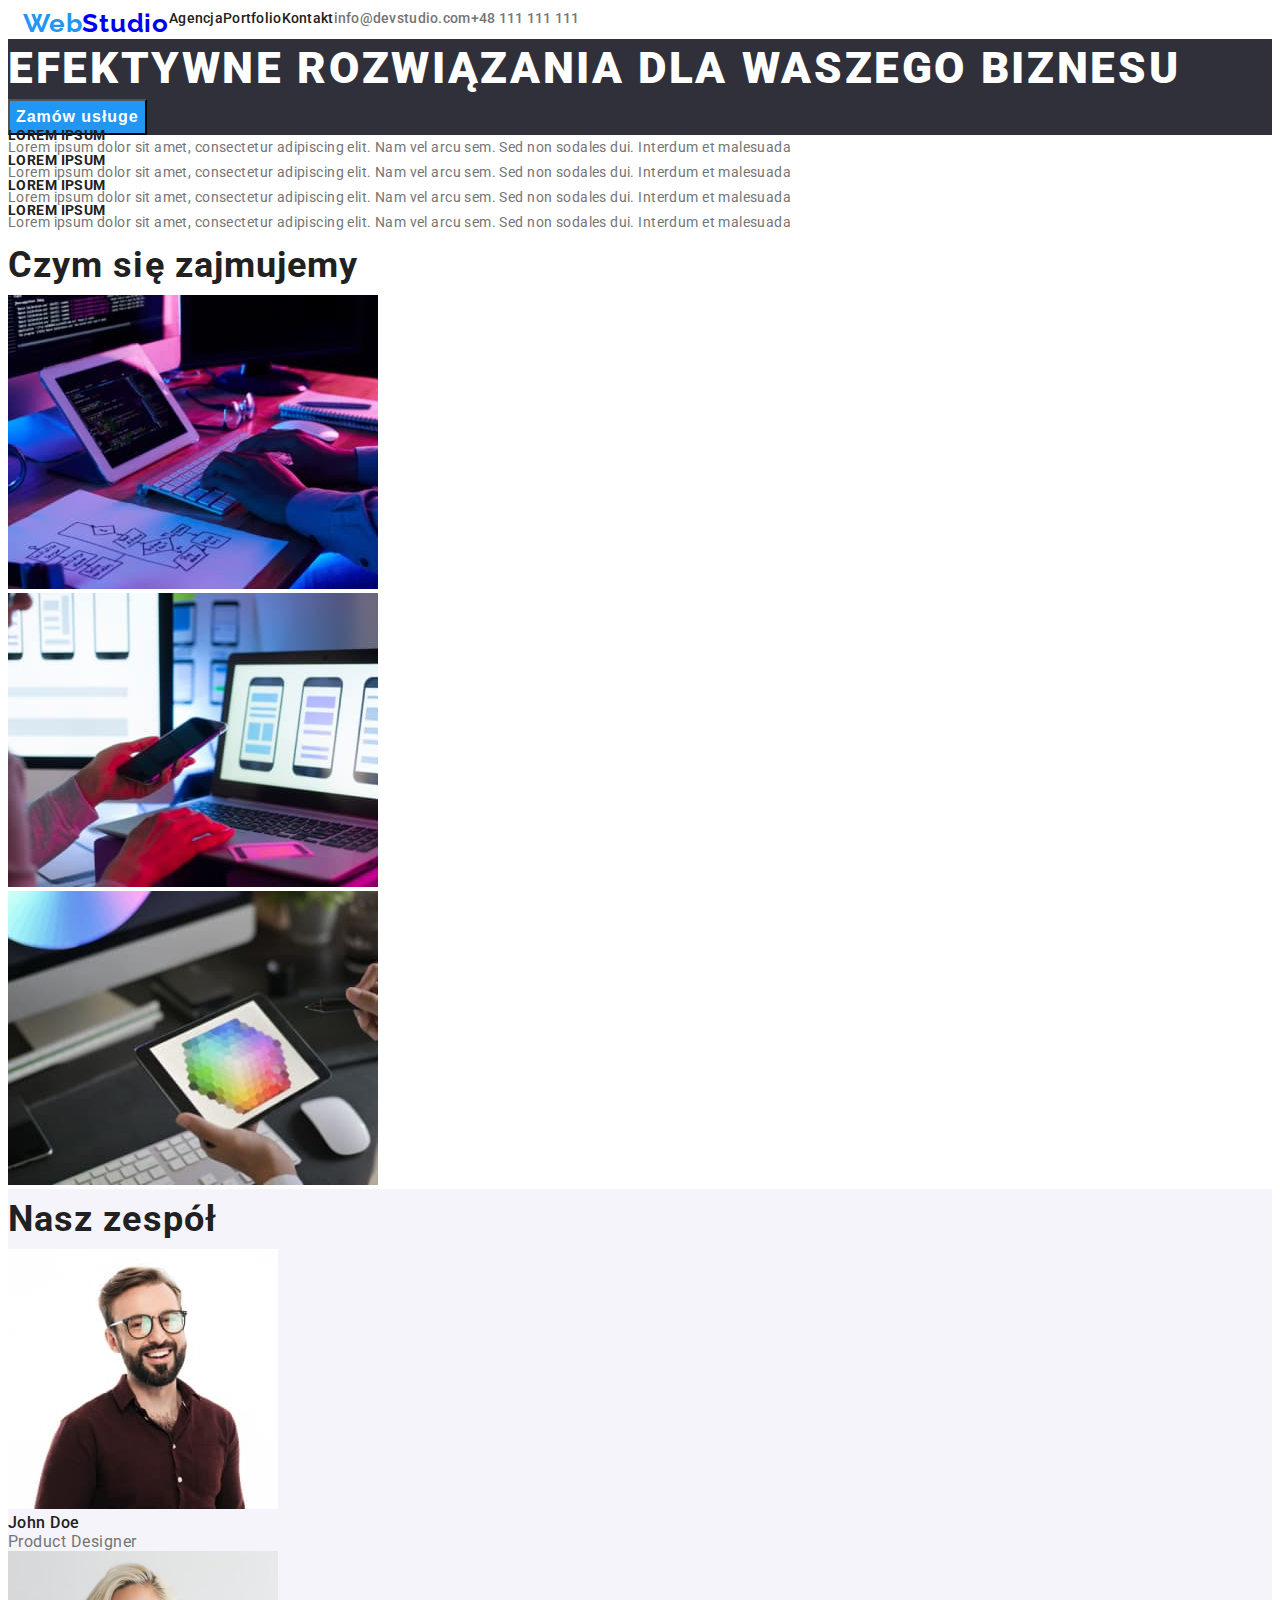
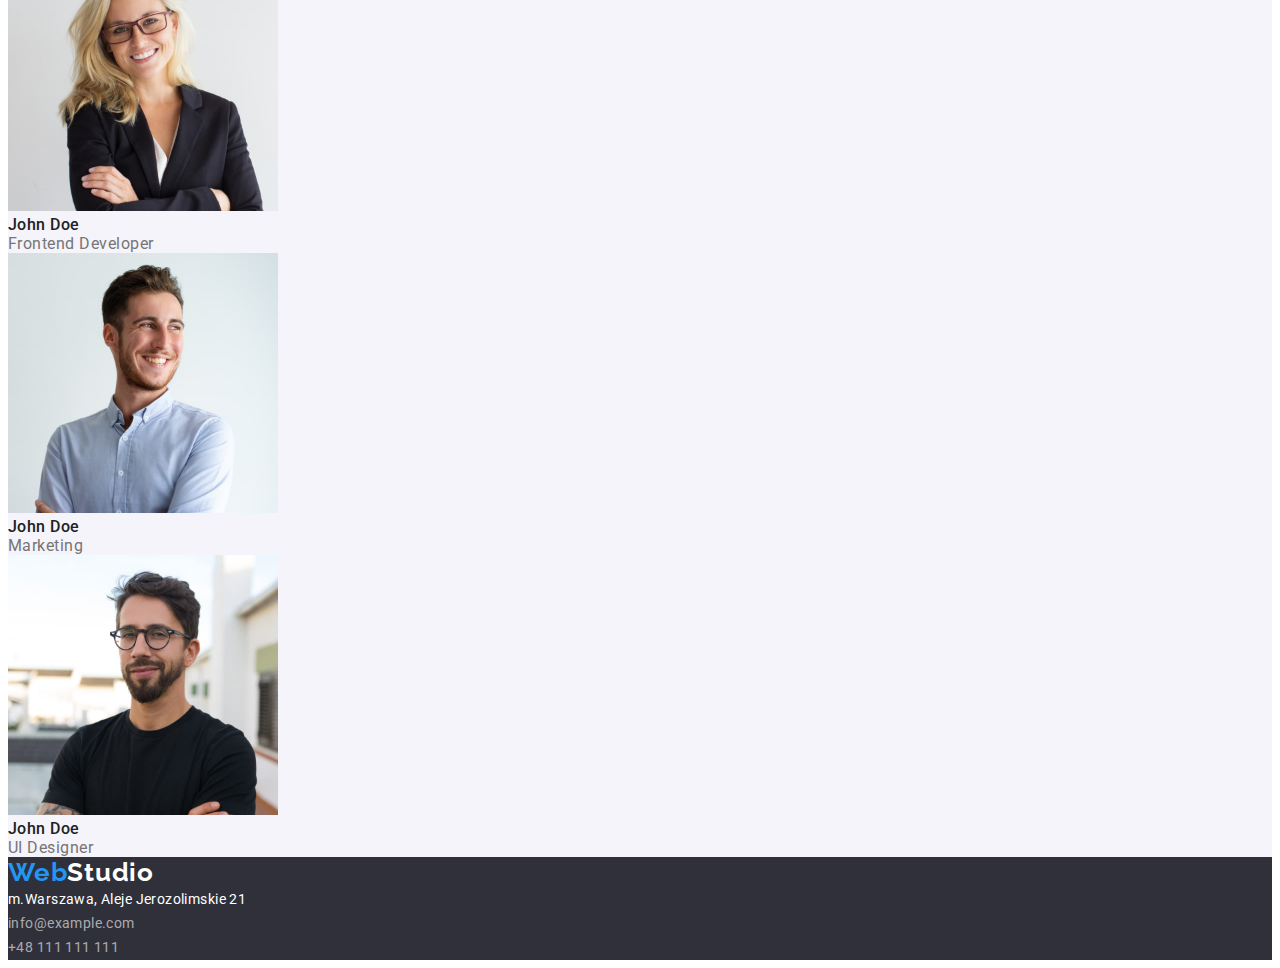
==== index.html @ c30df4e1 "Ustawiono display flex dla elementów headera" ====
<!DOCTYPE html>
<html lang="en">

<head>
    <meta charset="UTF-8">
    <meta http-equiv="X-UA-Compatible" content="IE=edge">
    <meta name="viewport" content="width=device-width, initial-scale=1.0">
    <title>Zadanie_domowe_2</title>
    <link rel="stylesheet" href="css/styles.css">
    <link rel="preconnect" href="https://fonts.googleapis.com">
    <link rel="preconnect" href="https://fonts.gstatic.com" crossorigin>
    <link href="https://fonts.googleapis.com/css2?family=Raleway:wght@700&family=Roboto:wght@400;500;700;900&display=swap" rel="stylesheet">
    <link rel="stylesheet" href="node_modules/modern-normalize/modern-normalize.css">
</head>

<body>
    <header class="header">
        <div class="container">
            <nav class="navigation">
                <a class="logo" href="index.html"><span class="logo-color">Web</span>Studio</a>
                <ul class="navigation-list list">
                    <li class="navigation-item"><a class="navigation-link" href="#">Agencja</a></li>
                    <li class="navigation-item"><a class="navigation-link" href="portfolio.html">Portfolio</a></li>
                    <li class="navigation-item"><a class="navigation-link" href="#">Kontakt</a></li>
                </ul>
            </nav>
            <ul class="contact-list list">
                <li class="contact-item"><a class="contact-link" href="mailto:info@devstudio.com">info@devstudio.com</a></li>
                <li class="contact-item"><a class="contact-link" href="tel:+48111111111">+48 111 111 111</a></li>
            </ul>
        </div>
    </header>

    <main>
        <!--HERO-->
        <section class="hero">
            <div class="hero-up">
                <h1 class="first-header">EFEKTYWNE ROZWIĄZANIA DLA WASZEGO BIZNESU</h1>
                <button class="modal-btn" type="button">Zamów usługe</button>
            </div>
            <div class="hero-down">
                <ul class="hero-list list">
                    <li class="hero-item">
                        <p class ="hero-main-text">LOREM IPSUM</p>
                        <p class ="hero-text-description">Lorem ipsum dolor sit amet, consectetur adipiscing elit. Nam vel arcu sem. Sed non sodales dui. Interdum et malesuada</p>
                    </li>
                </ul>
                <ul class="hero-list list">
                    <li class="hero-item">
                        <p class ="hero-main-text"> LOREM IPSUM</p>
                        <p class ="hero-text-description">Lorem ipsum dolor sit amet, consectetur adipiscing elit. Nam vel arcu sem. Sed non sodales dui. Interdum et malesuada</p>
                    </li>
                </ul>
                <ul class="hero-list list">
                    <li class="hero-item">
                        <p class ="hero-main-text">LOREM IPSUM</p>
                        <p class ="hero-text-description">Lorem ipsum dolor sit amet, consectetur adipiscing elit. Nam vel arcu sem. Sed non sodales dui. Interdum et malesuada</p>
                    </li>
                </ul>
                <ul class="hero-list list">
                    <li class="hero-item">
                        <p class ="hero-main-text">LOREM IPSUM</p>
                        <p class ="hero-text-description">Lorem ipsum dolor sit amet, consectetur adipiscing elit. Nam vel arcu sem. Sed non sodales dui. Interdum et malesuada</p>
                    </li>
                </ul>
            </div>
        </section>
        <!--END HERO-->
        <!--ABOUT US-->
        <section class="about">
            <h2 class="secondary-header">Czym się zajmujemy</h2>
            <ul class="about-list list">
                <li class="about-item"><img class="about-img" src="images/img_1.jpg" alt="ktoś pisze coś na klawiaturze" width=370 height=294></li>
                <li class="about-item"><img class="about-img" src="images/img_2.jpg" alt="ktoś trzyma telefon w dłoni" width=370 height=294></li>
                <li class="about-item"><img class="about-img" src="images/img_3.jpg" alt="ktoś wybiera kolory na tablecie" width=370 height=294></li>
            </ul>
        </section>
        <!--END ABOUT US-->
        <!--EMPLOYEES-->
        <section class="employees">
            <h2 class="secondary-header">Nasz zespół</h2>
            <ul class="employees-list list">
                <li class="employees-item">
                    <img class="employees-img" src="images/img_4.jpg" alt="Pan w okularach śmieje się" width=270 height=260>
                    <p class="employees-name">John Doe</p>
                    <p class="employees-job">Product Designer</p>
                </li>
                <li class="employees-item">
                    <img class="employees-img" src="images/img_5.jpg" alt="Blondynka w okularach uśmiecha się" width=270 height=260>
                    <p class="employees-name">John Doe</p>
                    <p class="employees-job">Frontend Developer</p>
                </li>
                <li class="employees-item">
                    <img class="employees-img" src="images/img_6.jpg" alt="Pan w koszuli spogląda w lewo, uśmiechając sie" width=270
                        height=260>
                    <p class="employees-name">John Doe</p>
                    <p class="employees-job">Marketing</p>
                </li>
                <li class="employees-item">
                    <img class="employees-img" src="images/img_7.jpg" alt="Pan w okularach i z krótką brodą spogląda z uśmiechem" width=270
                        height=260>
                    <p class="employees-name">John Doe</p>
                    <p class="employees-job">UI Designer</p>
                </li>
            </ul>
        </section>
        <!--END EMPLOYEES-->
    </main>

    <footer class="footer">
        <a class="logo" href="/index.html"><span class="logo-color">Web</span><span class=logo-color-part2>Studio</span></a>
        <address> 
            <ul class="address-list list">
                <li class="address-item"><a class="address-link" href="https://goo.gl/maps/JK12DtxeWqev6L8q9" target="_blank">m.Warszawa, Aleje Jerozolimskie 21</a></li>
                <li class="address-item"><a class="address-link-contact" href="mailto:info@example.com">info@example.com</a></li>
                <li class="address-item"><a class="address-link-contact" href="tel:+48111111111">+48 111 111 111</a></li>
            </ul>
        </address>
    </footer>
</body>

</html>
---- css/styles.css ----
:root{
    --main-font:'Roboto', sans-serif;
    --secondary-font: 'Raleway', sans-serif;
    --main-color: #212121;
    --secondary-color: #2196F3;
    --third-color: #ffffff;
    --forth-color: #757575;
    --footer-color: rgba(255, 255, 255, 0.6);
    --footer-bg-color: #2F303A;
    --employees-bg-color: #F5F4FA;
}

body{
    font-family: var(--main-font);
    color:var(--main-color)
}

h1,
h2,
h3,
h4,
h5,
h6{
    margin: 0;
    padding: 0;
}

ul,
ol{
    margin: 0;
    padding: 0;
}

p{
    margin: 0;
    padding: 0;
}

.list{
    list-style: none;
}

.container{
    width: 1200px;
    padding: 0 15px;
}

.section{
padding: 130px 0;
}
/*======== COMPONENTS ========*/

.logo-color{
    color:var(--secondary-color);
}

.logo{
font-family: var(--secondary-font);
font-weight: 700;
font-size: 26px;
line-height: 1.192;
letter-spacing: 0.03em;
text-decoration: none;
}

.secondary-header{
font-weight: 700;
font-size: 36px;
line-height: 1.667;
letter-spacing: 0.03em;
}

/*======== END COMPONENTS ========*/

/*======== HEADER ========*/

.header .container{
    display:flex;
}

.navigation{
    display:flex;
}

.navigation-list{
    display:flex;
}

.contact-list{
    display: flex;
}

.navigation-link{
font-weight: 500;
font-size: 14px;
line-height: 1.143;
letter-spacing: 0.02em;
color:var(--main-color);
text-decoration: none;
}

.navigation-link:hover,
.navigation-link:focus,
.contact-link:hover,
.contact-link:focus,
.address-link-contact:hover,
.address-link-contact:focus{
    color:var(--secondary-color)
}

.contact-link{
font-weight: 500;
font-size: 14px;
line-height: 1.143;
letter-spacing: 0.02em;
color:var(--forth-color);
text-decoration: none;
}

/*======== END HEADER ========*/

/*======== HERO ========*/

.hero-up{
    background-color: var(--footer-bg-color);
}

.first-header{
font-weight: 900;
font-size: 44px;
line-height: 1.363;
letter-spacing: 0.06em;
text-transform: uppercase;
color:var(--third-color);
}

.modal-btn{
font-weight: 700;
font-size: 16px;
line-height: 1.875;
letter-spacing: 0.06em;
background-color: var(--secondary-color);
color:var(--third-color);
cursor: pointer;
}

.hero-main-text{
font-weight: 700;
font-size: 14px;
line-height: 1.143px;
letter-spacing: 0.03em;
text-transform: uppercase;
}

.hero-text-description{
font-size: 14px;
line-height: 1.714;
letter-spacing: 0.03em;
color:var(--forth-color)
}
/*======== END HERO ========*/

/*======== ABOUT ========*/

/*======== END ABOUT ========*/

/*======== EMPLOYEES ========*/

.employees{
    background-color: var(--employees-bg-color);
}

.employees-name{
font-weight: 500;
font-size: 16px;
line-height: 1.187;
letter-spacing: 0.03em;
}

.employees-job{
font-size: 16px;
line-height: 1.187;
letter-spacing: 0.03em;
color:var(--forth-color)
}

/*======== END EMPLOYEES ========*/

/*======== FILTERS ========*/

.filter-btn{
font-weight: 500;
font-size: 16px;
line-height: 1.625;
letter-spacing: 0.03em;
cursor: pointer;
}

.filter-btn:hover,
.filter-btn:focus{
    background-color: var(--secondary-color);
}

/*======== END FILTERS ========*/

/*======== OFFER ========*/

.offer-main-text{
font-weight: 700;
font-size: 18px;
line-height: 2;
letter-spacing: 0.06em;
}

.offer-description{
font-size: 16px;
line-height: 1.875;
letter-spacing: 0.03em;
color:var(--forth-color);
}
/*======== END OFFER ========*/

/*======== FOOTER ========*/

.footer{
    background-color:var(--footer-bg-color);
}

.address-link,
.address-link-contact{
font-style: normal;
font-size: 14px;
line-height: 1.714;
letter-spacing: 0.03em;
text-decoration: none;
}

.address-link-contact{
    color:var(--footer-color);
}

.address-link,
.logo-color-part2{
    color:var(--third-color);
}
/*======== END FOOTER ========*/
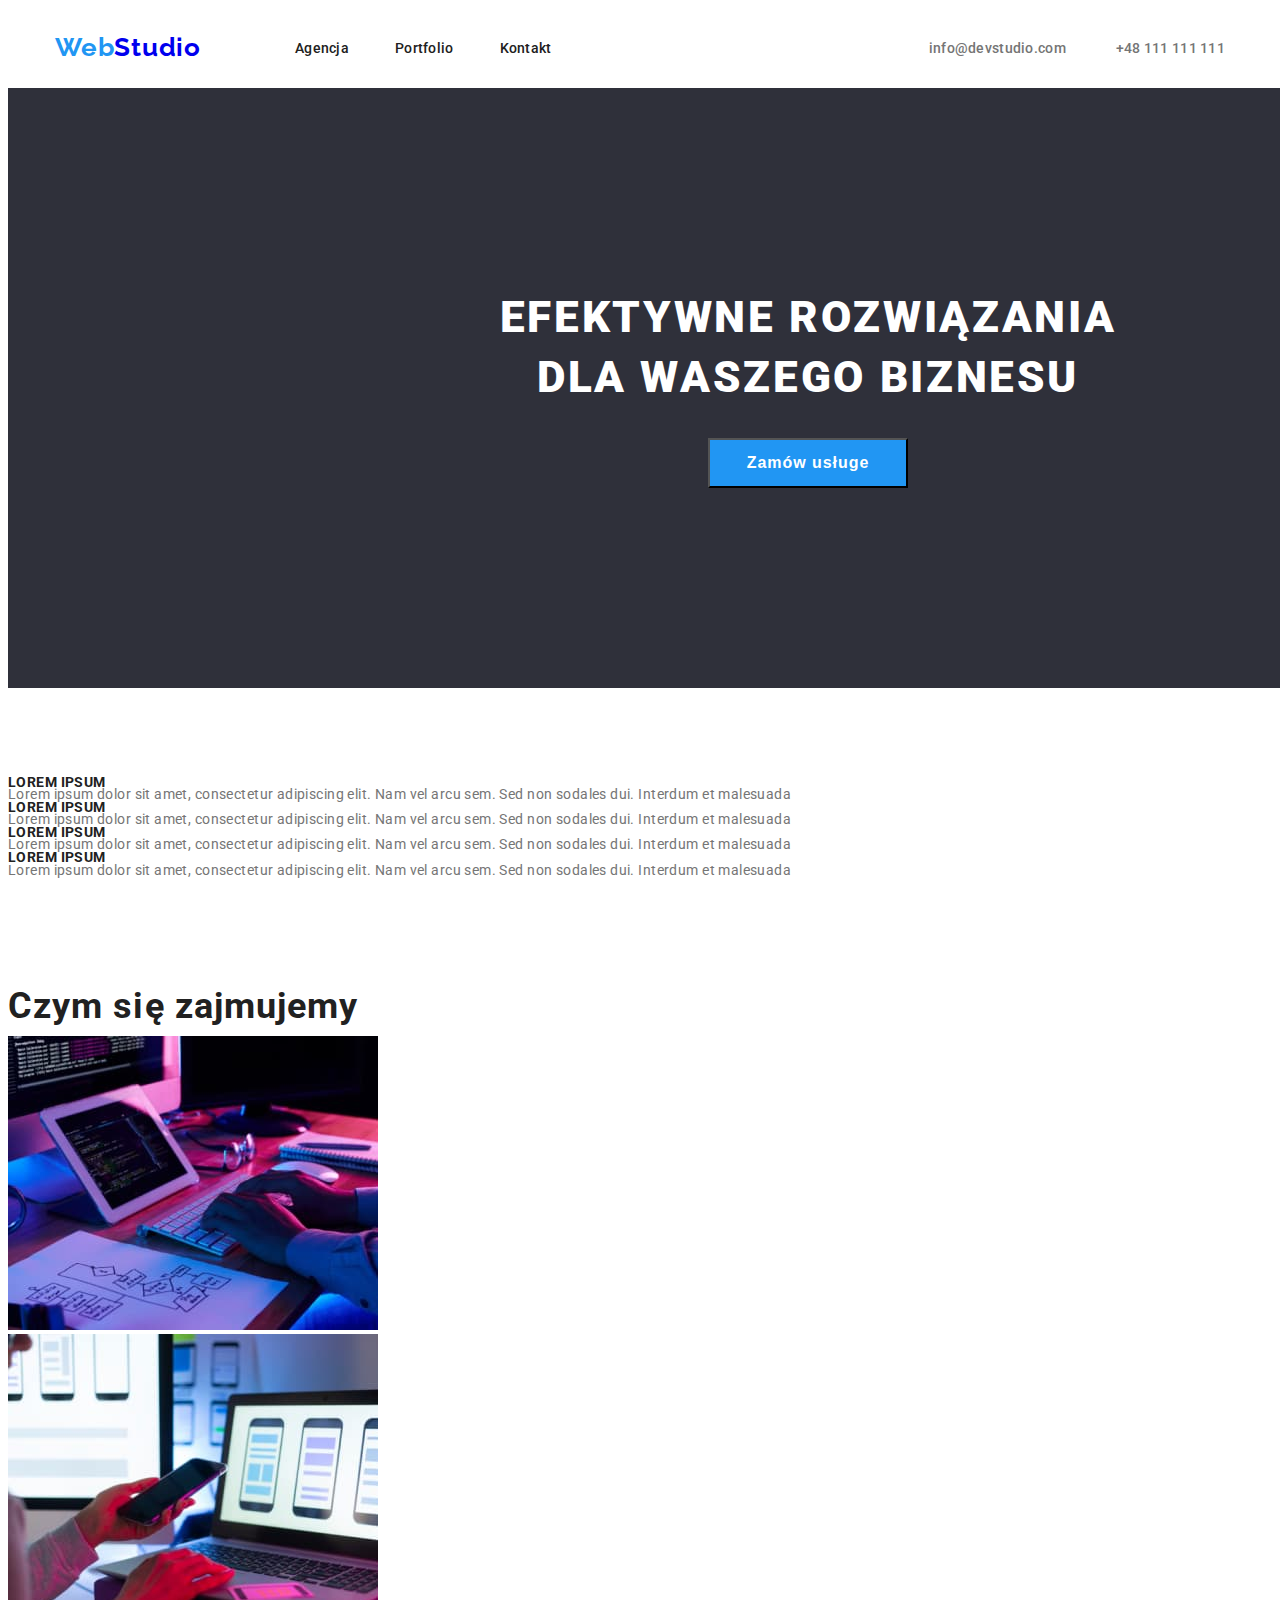
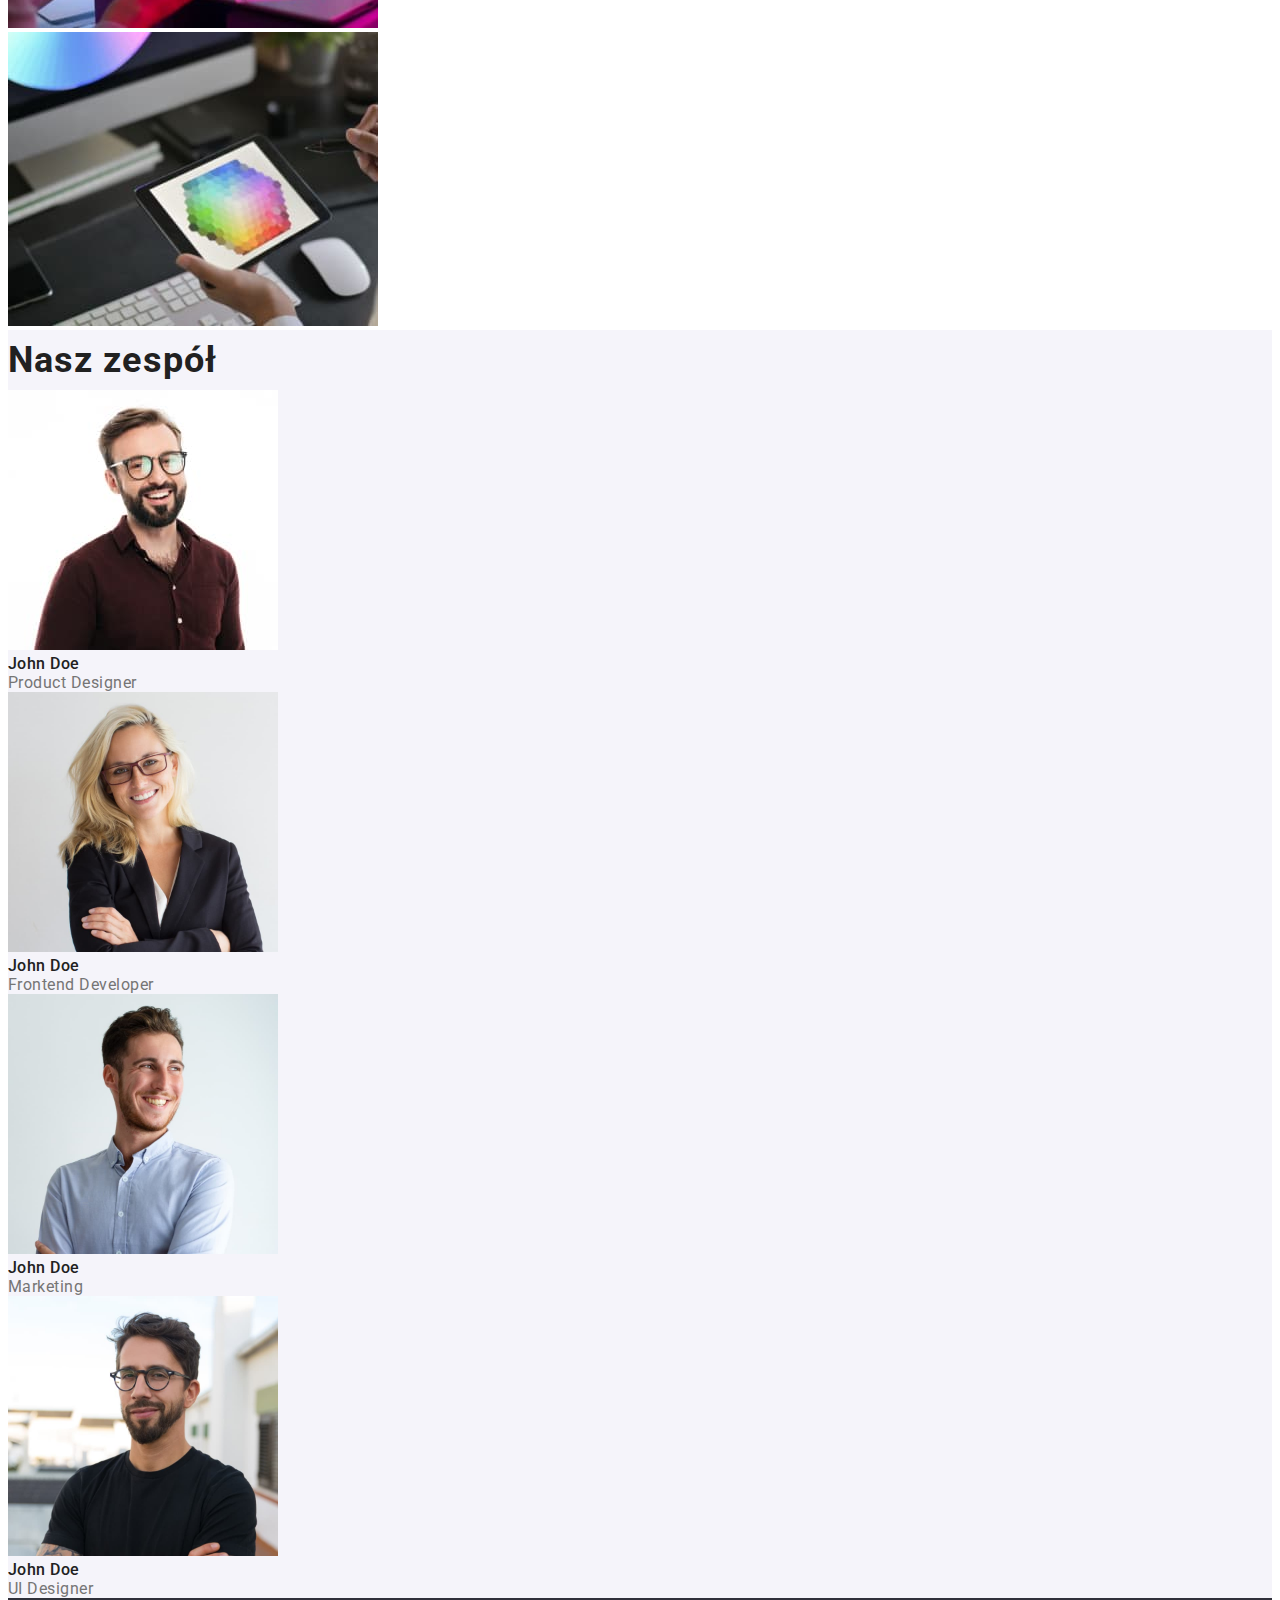
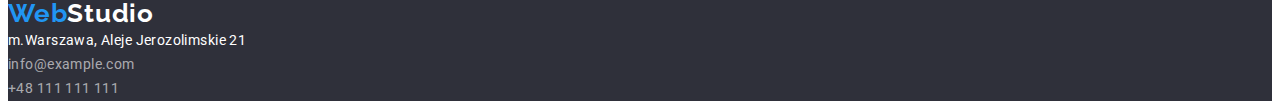
==== commit 1aa9ebce: "Ostylowano sekcje hero up" ====
--- a/index.html
+++ b/index.html
@@ -34,11 +34,12 @@
     <main>
         <!--HERO-->
         <section class="hero">
-            <div class="hero-up">
-                <h1 class="first-header">EFEKTYWNE ROZWIĄZANIA DLA WASZEGO BIZNESU</h1>
-                <button class="modal-btn" type="button">Zamów usługe</button>
-            </div>
-            <div class="hero-down">
+                <div class="hero-up section container">
+                    <h1 class="first-header">EFEKTYWNE ROZWIĄZANIA DLA WASZEGO BIZNESU</h1>
+                    <button class="modal-btn" type="button">Zamów usługe</button>
+                </div>
+            
+            <div class="hero-down section">
                 <ul class="hero-list list">
                     <li class="hero-item">
                         <p class ="hero-main-text">LOREM IPSUM</p>
--- a/css/styles.css
+++ b/css/styles.css
@@ -41,12 +41,13 @@
 }
 
 .container{
-    width: 1200px;
+    width: 1170px;
     padding: 0 15px;
+    margin: 0 auto;
 }
 
 .section{
-padding: 130px 0;
+padding: 94px 0;
 }
 /*======== COMPONENTS ========*/
 
@@ -76,6 +77,9 @@
 
 .header .container{
     display:flex;
+    justify-content: space-between;
+    padding-top: 24px;
+    padding-bottom: 25px;
 }
 
 .navigation{
@@ -84,10 +88,23 @@
 
 .navigation-list{
     display:flex;
+    align-items: center;
 }
 
 .contact-list{
     display: flex;
+    align-items: center;
+}
+
+.header .logo{
+    margin-right: 94px;
+}
+
+.navigation-item:not(:last-child){
+    margin-right: 46px;
+}
+.contact-item:not(:last-child){
+    margin-right: 50px;
 }
 
 .navigation-link{
@@ -121,8 +138,22 @@
 
 /*======== HERO ========*/
 
+.hero .container{
+    width: 1600px;
+    height: 506px;
+    padding-top: 0;
+}
+
 .hero-up{
     background-color: var(--footer-bg-color);
+}
+
+.modal-btn{
+    width: 200px;
+    height: 50px;
+    margin-left: auto;
+    margin-right: auto;
+    margin-top: 30px;
 }
 
 .first-header{
@@ -132,6 +163,10 @@
 letter-spacing: 0.06em;
 text-transform: uppercase;
 color:var(--third-color);
+width: 696px;
+text-align: center;
+padding-left: 452px;
+padding-top: 200px;
 }
 
 .modal-btn{
@@ -142,6 +177,7 @@
 background-color: var(--secondary-color);
 color:var(--third-color);
 cursor: pointer;
+display: block;
 }
 
 .hero-main-text{
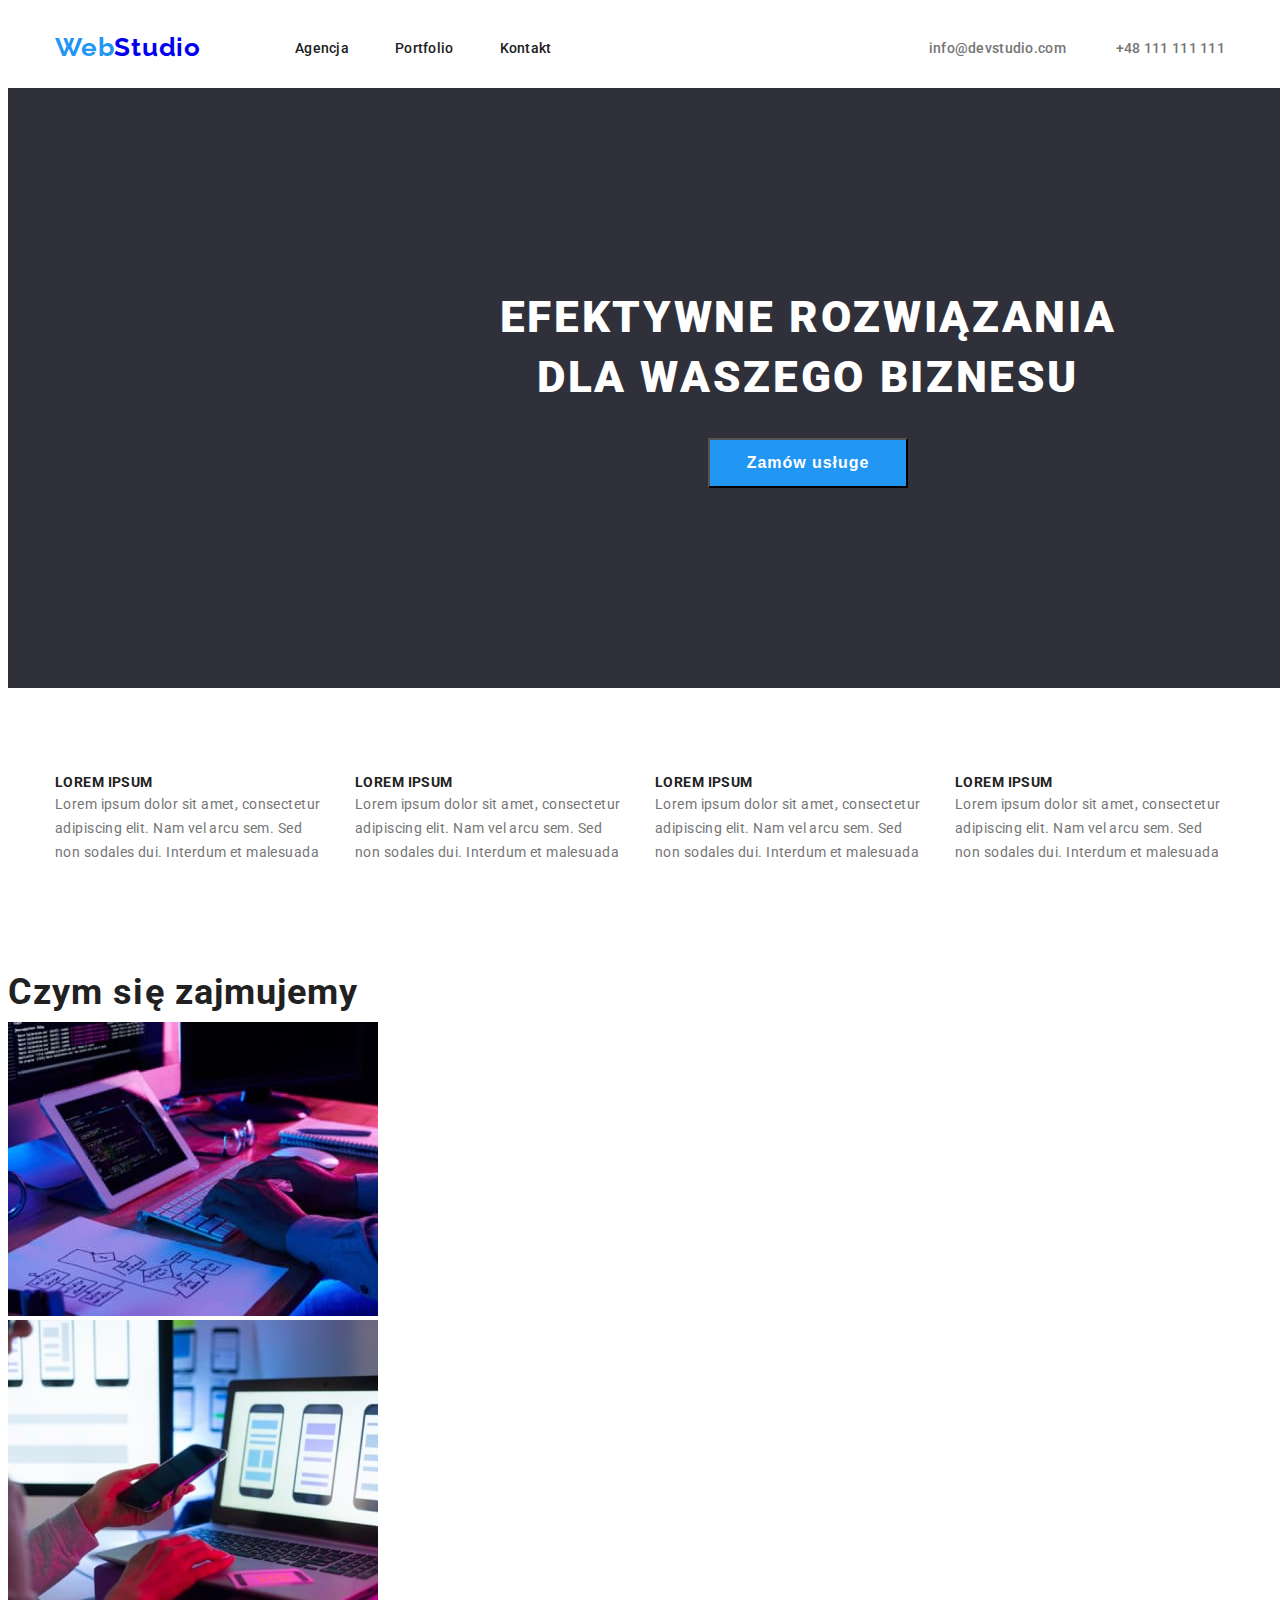
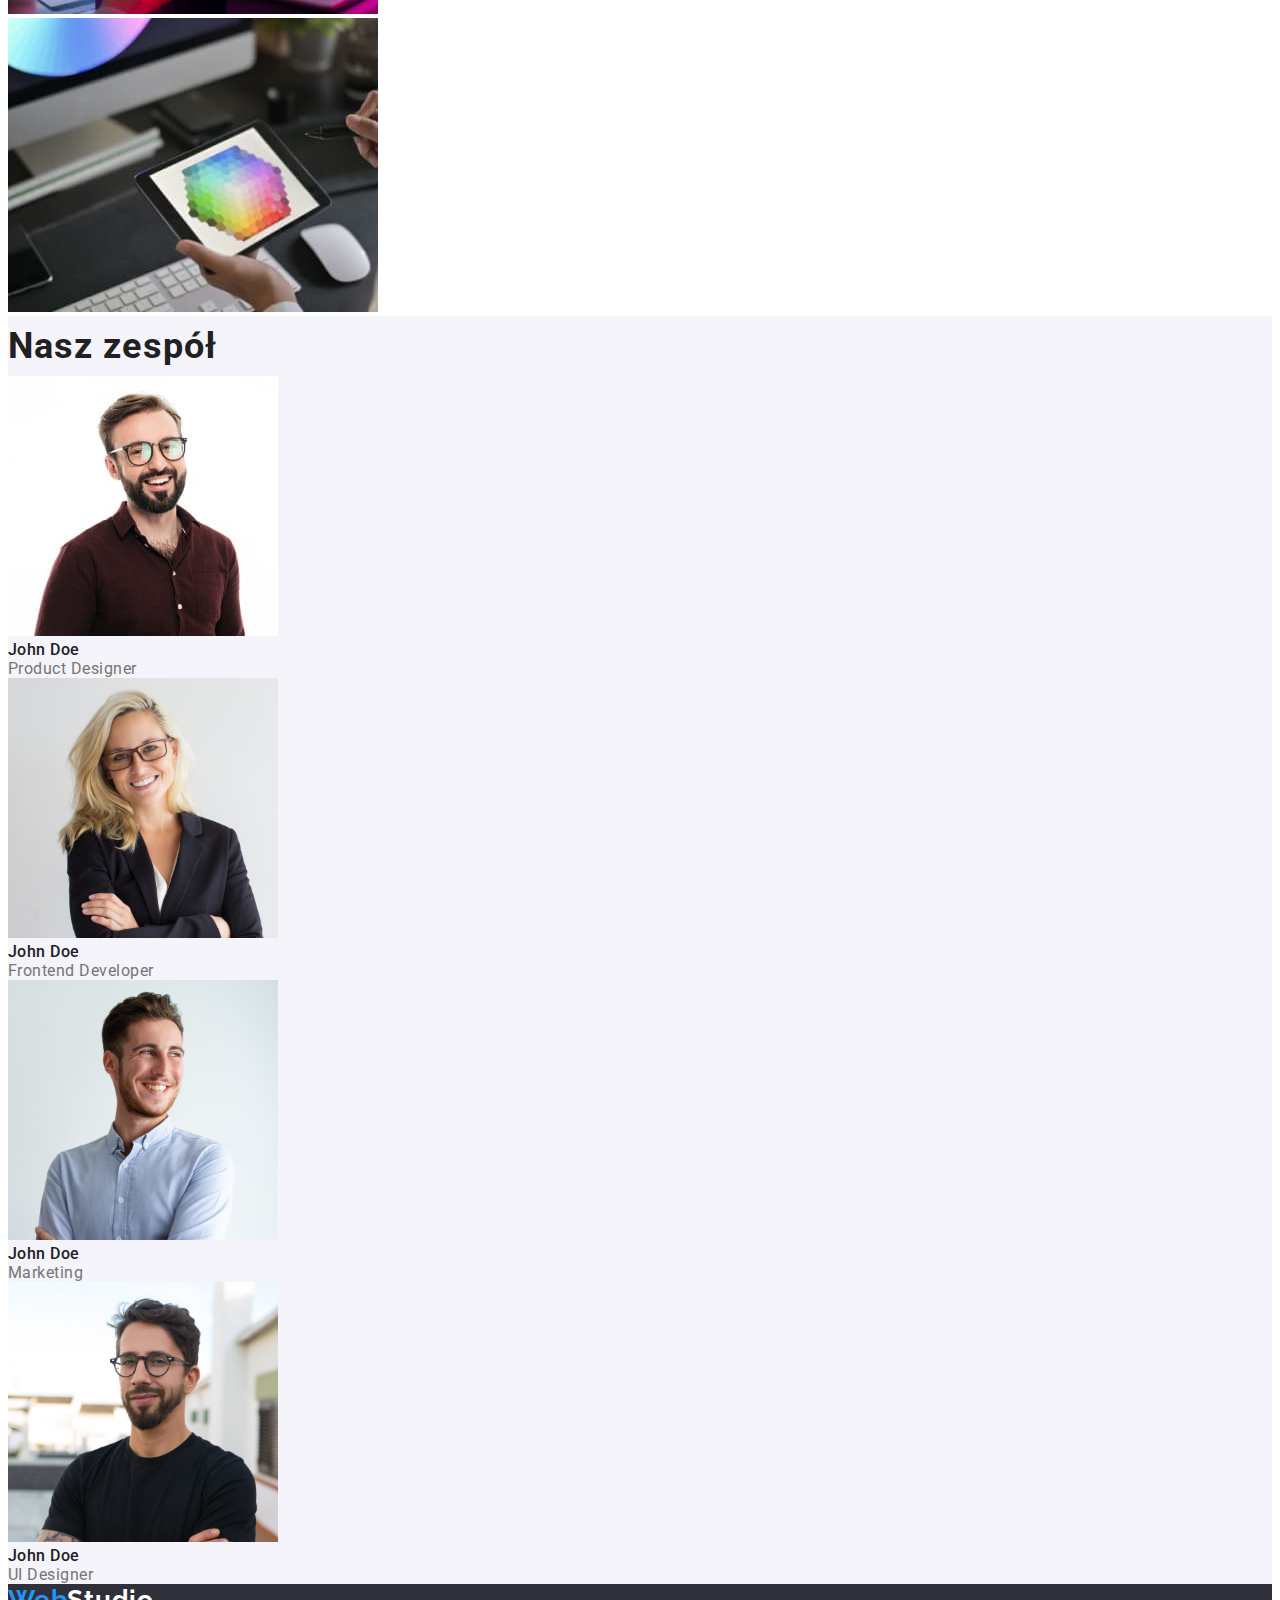
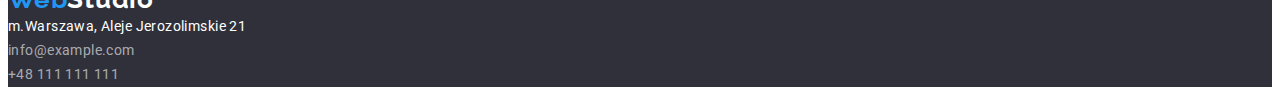
==== commit f8b7cd5f: "Ostylowano całą sekcję hero" ====
--- a/index.html
+++ b/index.html
@@ -40,31 +40,38 @@
                 </div>
             
             <div class="hero-down section">
-                <ul class="hero-list list">
-                    <li class="hero-item">
-                        <p class ="hero-main-text">LOREM IPSUM</p>
-                        <p class ="hero-text-description">Lorem ipsum dolor sit amet, consectetur adipiscing elit. Nam vel arcu sem. Sed non sodales dui. Interdum et malesuada</p>
-                    </li>
-                </ul>
-                <ul class="hero-list list">
-                    <li class="hero-item">
-                        <p class ="hero-main-text"> LOREM IPSUM</p>
-                        <p class ="hero-text-description">Lorem ipsum dolor sit amet, consectetur adipiscing elit. Nam vel arcu sem. Sed non sodales dui. Interdum et malesuada</p>
-                    </li>
-                </ul>
-                <ul class="hero-list list">
-                    <li class="hero-item">
-                        <p class ="hero-main-text">LOREM IPSUM</p>
-                        <p class ="hero-text-description">Lorem ipsum dolor sit amet, consectetur adipiscing elit. Nam vel arcu sem. Sed non sodales dui. Interdum et malesuada</p>
-                    </li>
-                </ul>
-                <ul class="hero-list list">
-                    <li class="hero-item">
-                        <p class ="hero-main-text">LOREM IPSUM</p>
-                        <p class ="hero-text-description">Lorem ipsum dolor sit amet, consectetur adipiscing elit. Nam vel arcu sem. Sed non sodales dui. Interdum et malesuada</p>
-                    </li>
-                </ul>
-            </div>
+                <div class="container">
+                    <ul class="hero-list list">
+                        <li class="hero-item">
+                            <p class="hero-main-text">LOREM IPSUM</p>
+                            <p class="hero-text-description">Lorem ipsum dolor sit amet, consectetur adipiscing elit. Nam vel arcu sem. Sed
+                                non sodales dui. Interdum et malesuada</p>
+                        </li>
+                    </ul>
+                    <ul class="hero-list list">
+                        <li class="hero-item">
+                            <p class="hero-main-text"> LOREM IPSUM</p>
+                            <p class="hero-text-description">Lorem ipsum dolor sit amet, consectetur adipiscing elit. Nam vel arcu sem. Sed
+                                non sodales dui. Interdum et malesuada</p>
+                        </li>
+                    </ul>
+                    <ul class="hero-list list">
+                        <li class="hero-item">
+                            <p class="hero-main-text">LOREM IPSUM</p>
+                            <p class="hero-text-description">Lorem ipsum dolor sit amet, consectetur adipiscing elit. Nam vel arcu sem. Sed
+                                non sodales dui. Interdum et malesuada</p>
+                        </li>
+                    </ul>
+                    <ul class="hero-list list">
+                        <li class="hero-item">
+                            <p class="hero-main-text">LOREM IPSUM</p>
+                            <p class="hero-text-description">Lorem ipsum dolor sit amet, consectetur adipiscing elit. Nam vel arcu sem. Sed
+                                non sodales dui. Interdum et malesuada</p>
+                        </li>
+                    </ul>
+                    </div>
+                </div>
+                
         </section>
         <!--END HERO-->
         <!--ABOUT US-->
--- a/css/styles.css
+++ b/css/styles.css
@@ -146,6 +146,14 @@
 
 .hero-up{
     background-color: var(--footer-bg-color);
+}
+
+.hero-down .container{
+    width: 1170px;
+    padding: 0 15px;
+    margin: 0 auto;
+    display: flex;
+    height: inherit;
 }
 
 .modal-btn{
@@ -186,13 +194,20 @@
 line-height: 1.143px;
 letter-spacing: 0.03em;
 text-transform: uppercase;
+margin-bottom: 10px;
 }
 
 .hero-text-description{
 font-size: 14px;
 line-height: 1.714;
 letter-spacing: 0.03em;
-color:var(--forth-color)
+color:var(--forth-color);
+width: 270px;
+height: 75px;
+}
+
+.hero-text-description:not(last-child){
+    margin-right: 30px;
 }
 /*======== END HERO ========*/
 
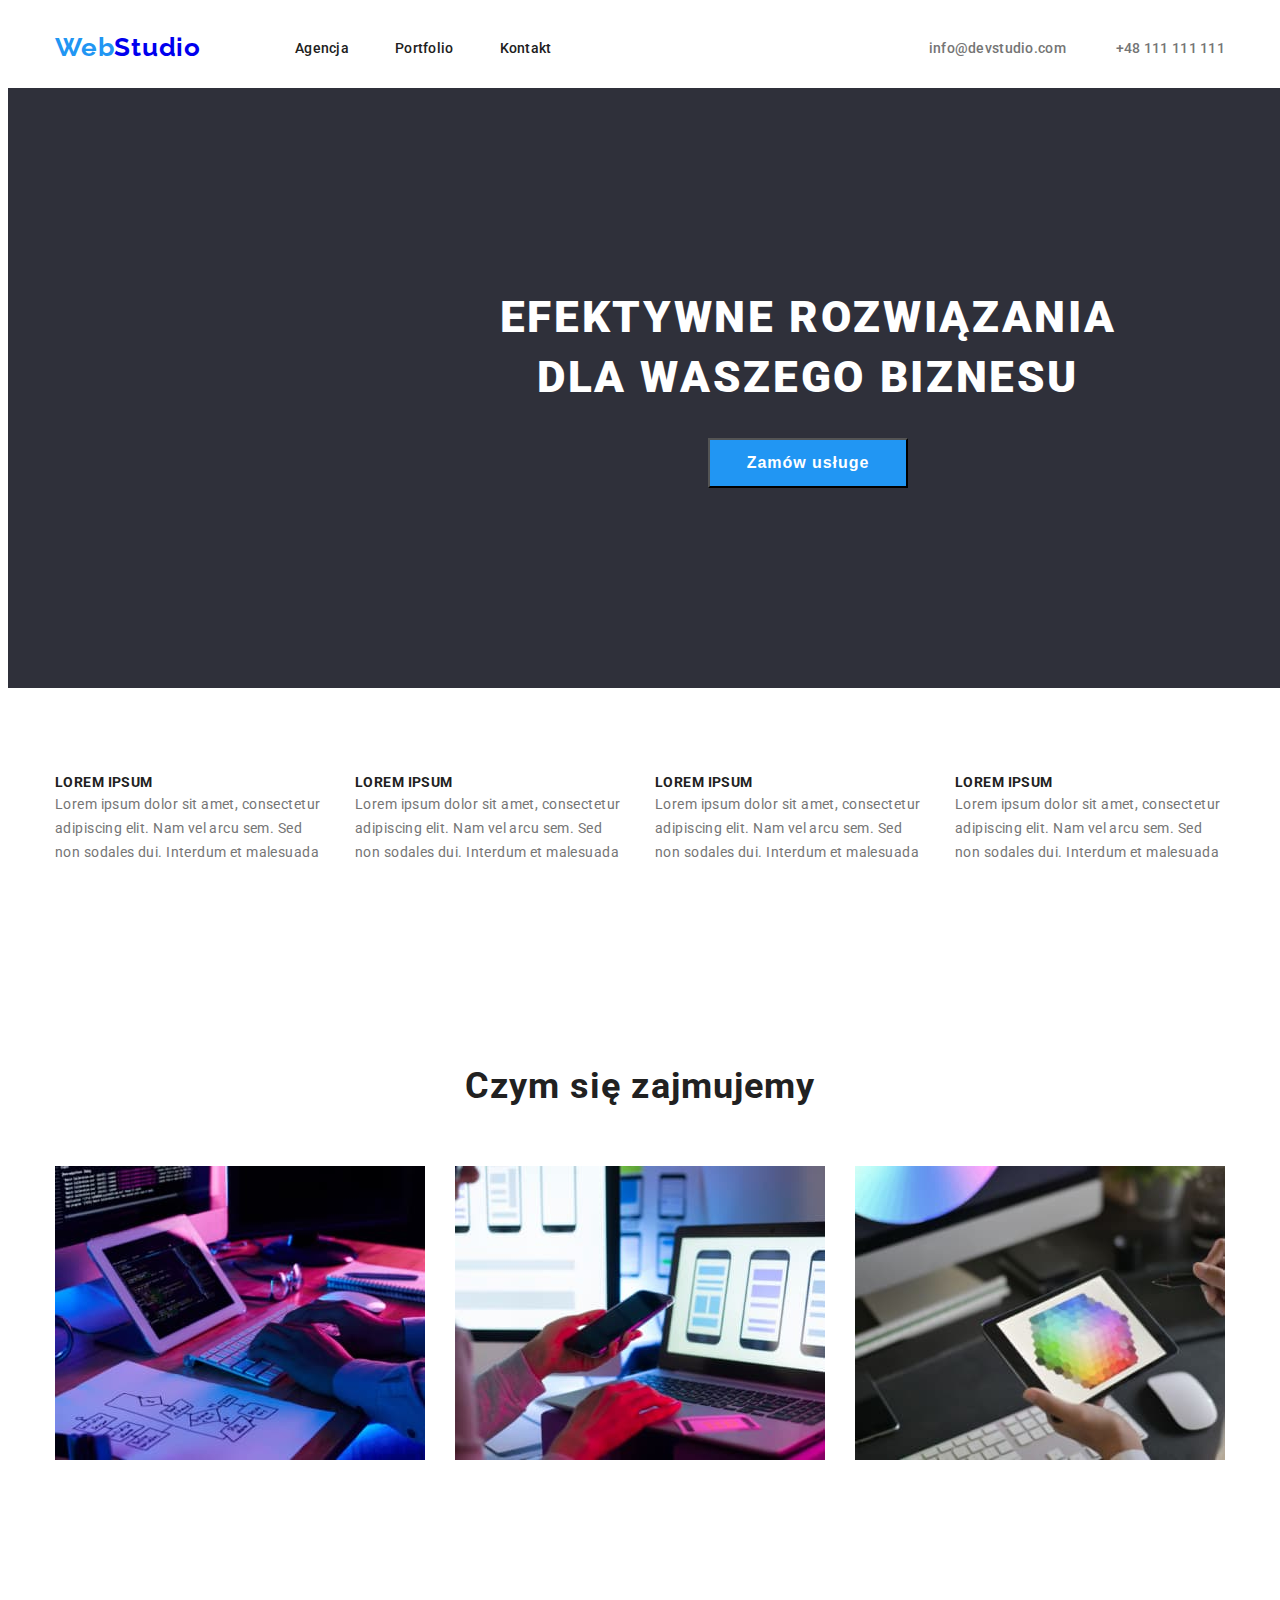
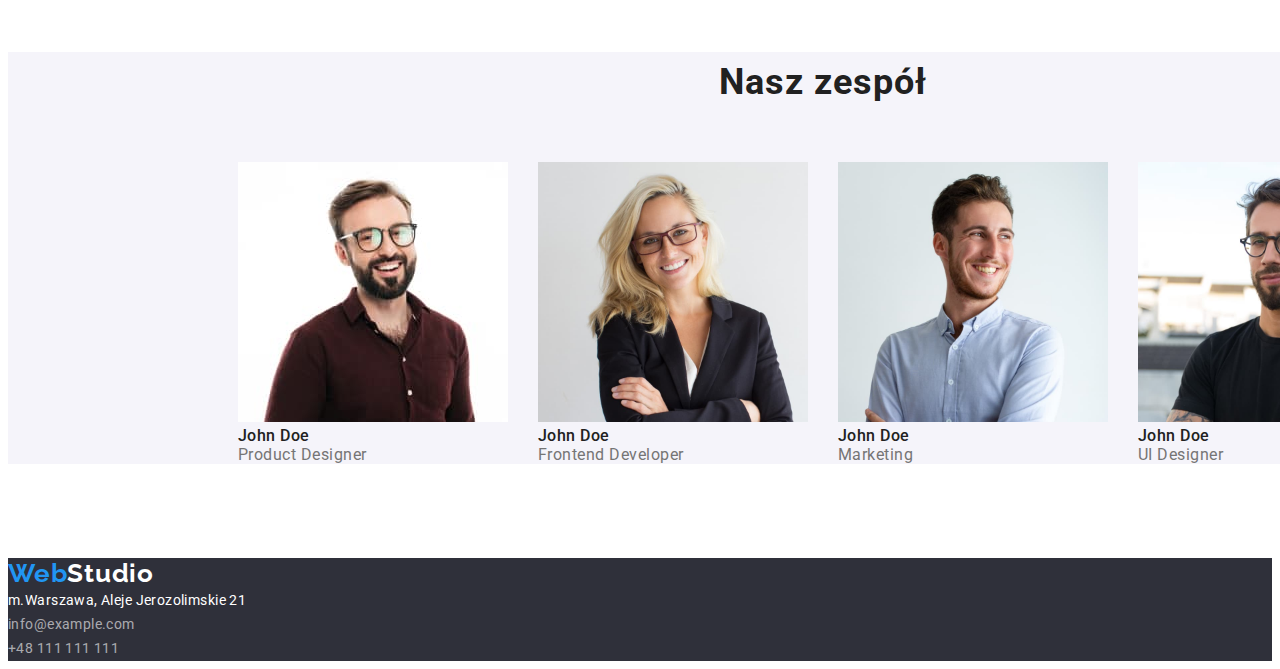
==== commit c0079b23: "Uzupełniono stylowanie sekcji Employees" ====
--- a/index.html
+++ b/index.html
@@ -75,42 +75,50 @@
         </section>
         <!--END HERO-->
         <!--ABOUT US-->
-        <section class="about">
-            <h2 class="secondary-header">Czym się zajmujemy</h2>
-            <ul class="about-list list">
-                <li class="about-item"><img class="about-img" src="images/img_1.jpg" alt="ktoś pisze coś na klawiaturze" width=370 height=294></li>
-                <li class="about-item"><img class="about-img" src="images/img_2.jpg" alt="ktoś trzyma telefon w dłoni" width=370 height=294></li>
-                <li class="about-item"><img class="about-img" src="images/img_3.jpg" alt="ktoś wybiera kolory na tablecie" width=370 height=294></li>
-            </ul>
+        <section class="about section">
+            <div class="container">
+                <h2 class="secondary-header">Czym się zajmujemy</h2>
+                <ul class="about-list list">
+                    <li class="about-item"><img class="about-img" src="images/img_1.jpg" alt="ktoś pisze coś na klawiaturze" width=370
+                            height=294></li>
+                    <li class="about-item"><img class="about-img" src="images/img_2.jpg" alt="ktoś trzyma telefon w dłoni" width=370
+                            height=294></li>
+                    <li class="about-item"><img class="about-img" src="images/img_3.jpg" alt="ktoś wybiera kolory na tablecie" width=370
+                            height=294></li>
+                </ul>
+            </div>
+            
         </section>
         <!--END ABOUT US-->
         <!--EMPLOYEES-->
-        <section class="employees">
-            <h2 class="secondary-header">Nasz zespół</h2>
-            <ul class="employees-list list">
-                <li class="employees-item">
-                    <img class="employees-img" src="images/img_4.jpg" alt="Pan w okularach śmieje się" width=270 height=260>
-                    <p class="employees-name">John Doe</p>
-                    <p class="employees-job">Product Designer</p>
-                </li>
-                <li class="employees-item">
-                    <img class="employees-img" src="images/img_5.jpg" alt="Blondynka w okularach uśmiecha się" width=270 height=260>
-                    <p class="employees-name">John Doe</p>
-                    <p class="employees-job">Frontend Developer</p>
-                </li>
-                <li class="employees-item">
-                    <img class="employees-img" src="images/img_6.jpg" alt="Pan w koszuli spogląda w lewo, uśmiechając sie" width=270
-                        height=260>
-                    <p class="employees-name">John Doe</p>
-                    <p class="employees-job">Marketing</p>
-                </li>
-                <li class="employees-item">
-                    <img class="employees-img" src="images/img_7.jpg" alt="Pan w okularach i z krótką brodą spogląda z uśmiechem" width=270
-                        height=260>
-                    <p class="employees-name">John Doe</p>
-                    <p class="employees-job">UI Designer</p>
-                </li>
-            </ul>
+        <section class="employees section">
+            <div class="container">
+                <h2 class="secondary-header">Nasz zespół</h2>
+                <ul class="employees-list list">
+                    <li class="employees-item">
+                        <img class="employees-img" src="images/img_4.jpg" alt="Pan w okularach śmieje się" width=270 height=260>
+                        <p class="employees-name">John Doe</p>
+                        <p class="employees-job">Product Designer</p>
+                    </li>
+                    <li class="employees-item">
+                        <img class="employees-img" src="images/img_5.jpg" alt="Blondynka w okularach uśmiecha się" width=270 height=260>
+                        <p class="employees-name">John Doe</p>
+                        <p class="employees-job">Frontend Developer</p>
+                    </li>
+                    <li class="employees-item">
+                        <img class="employees-img" src="images/img_6.jpg" alt="Pan w koszuli spogląda w lewo, uśmiechając sie" width=270
+                            height=260>
+                        <p class="employees-name">John Doe</p>
+                        <p class="employees-job">Marketing</p>
+                    </li>
+                    <li class="employees-item">
+                        <img class="employees-img" src="images/img_7.jpg" alt="Pan w okularach i z krótką brodą spogląda z uśmiechem"
+                            width=270 height=260>
+                        <p class="employees-name">John Doe</p>
+                        <p class="employees-job">UI Designer</p>
+                    </li>
+                </ul>
+            </div>
         </section>
         <!--END EMPLOYEES-->
     </main>
--- a/css/styles.css
+++ b/css/styles.css
@@ -213,13 +213,23 @@
 
 /*======== ABOUT ========*/
 
+.about-list{
+    display: flex;
+    justify-content: space-between;
+}
+
+.about .secondary-header{
+    margin-bottom: 50px;
+    text-align: center;
+}
+
 /*======== END ABOUT ========*/
 
 /*======== EMPLOYEES ========*/
 
-.employees{
+/* .employees{
     background-color: var(--employees-bg-color);
-}
+} */
 
 .employees-name{
 font-weight: 500;
@@ -235,6 +245,30 @@
 color:var(--forth-color)
 }
 
+.employees .employees-list{
+    display: flex;
+}
+
+.employees .employees-item:not(last-child){
+    margin-right: 30px;
+}
+
+
+.employees .secondary-header{
+    text-align: center;
+    margin-bottom: 50px;
+}
+
+.employees .container{
+    background-color: var(--employees-bg-color);
+    width: 1600px;
+}
+
+.employees .employees-item:first-child{
+    margin-left: 215px;
+}
+    
+}
 /*======== END EMPLOYEES ========*/
 
 /*======== FILTERS ========*/
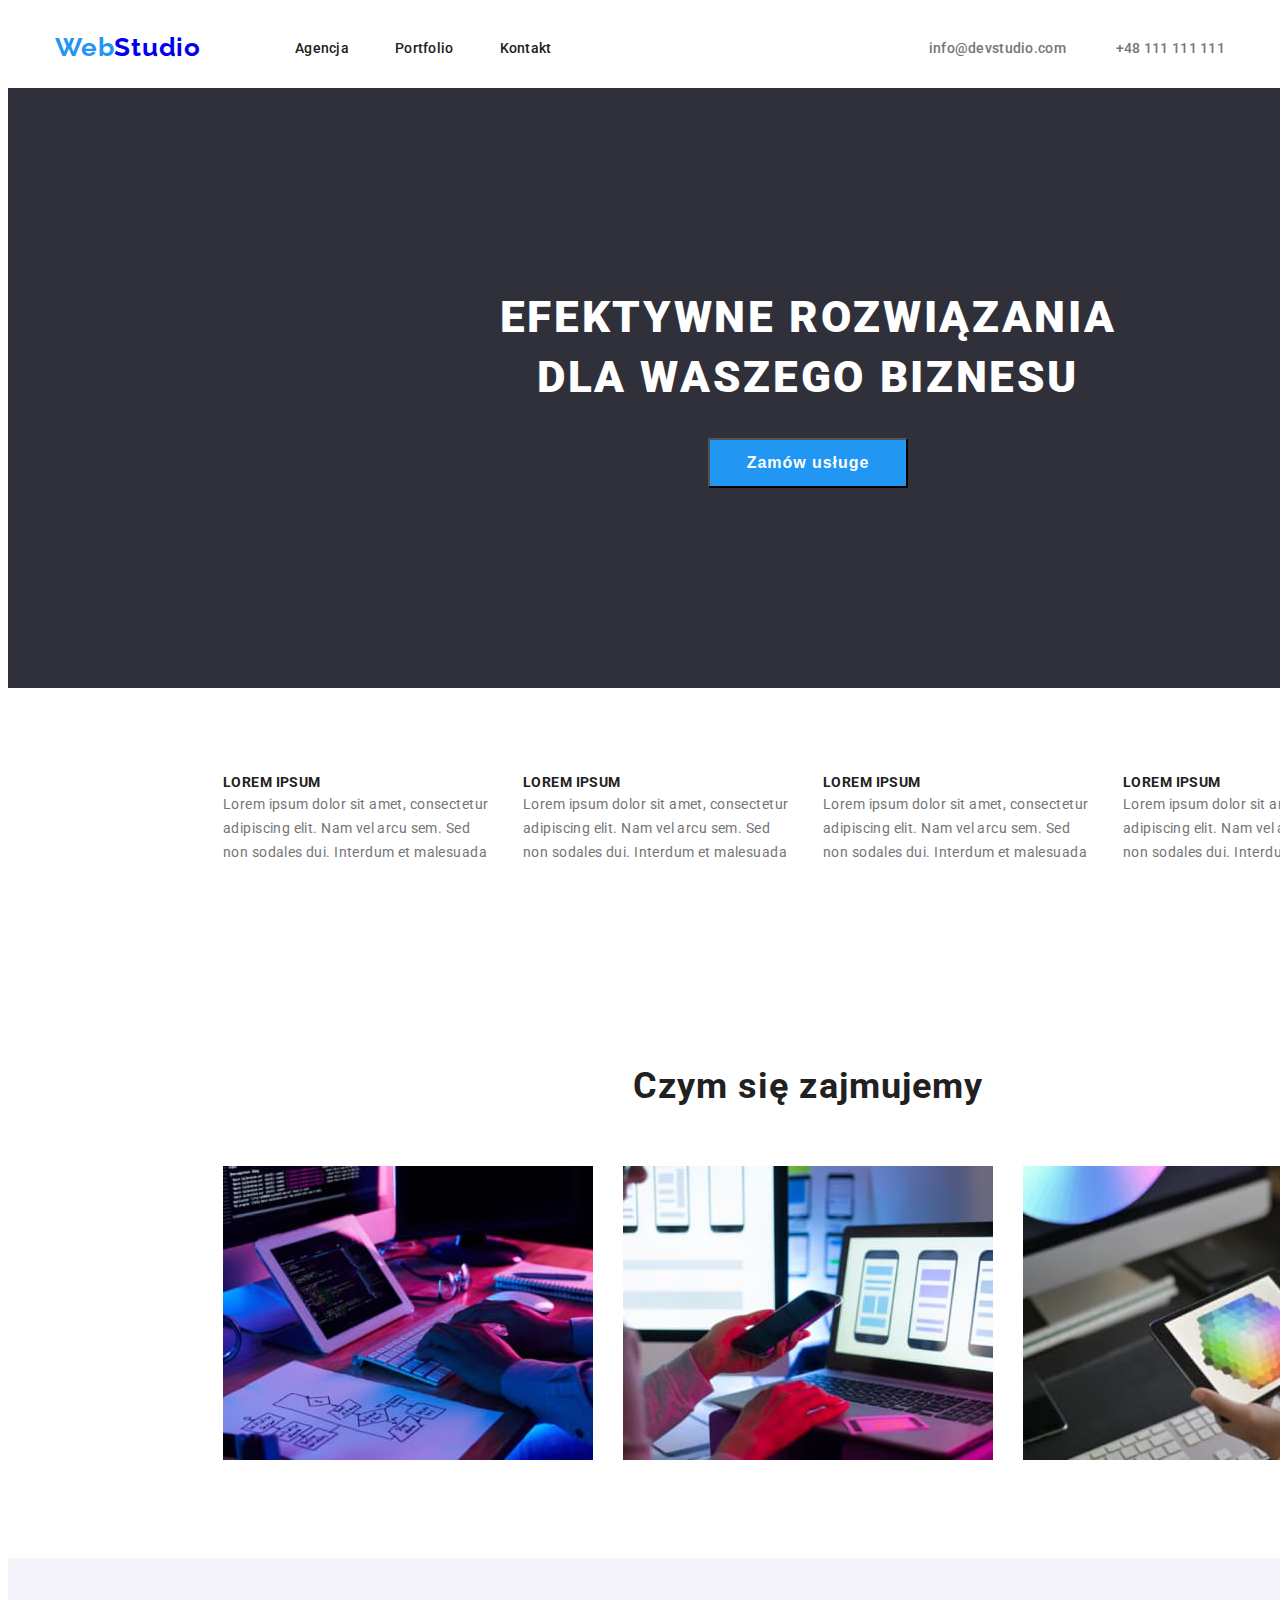
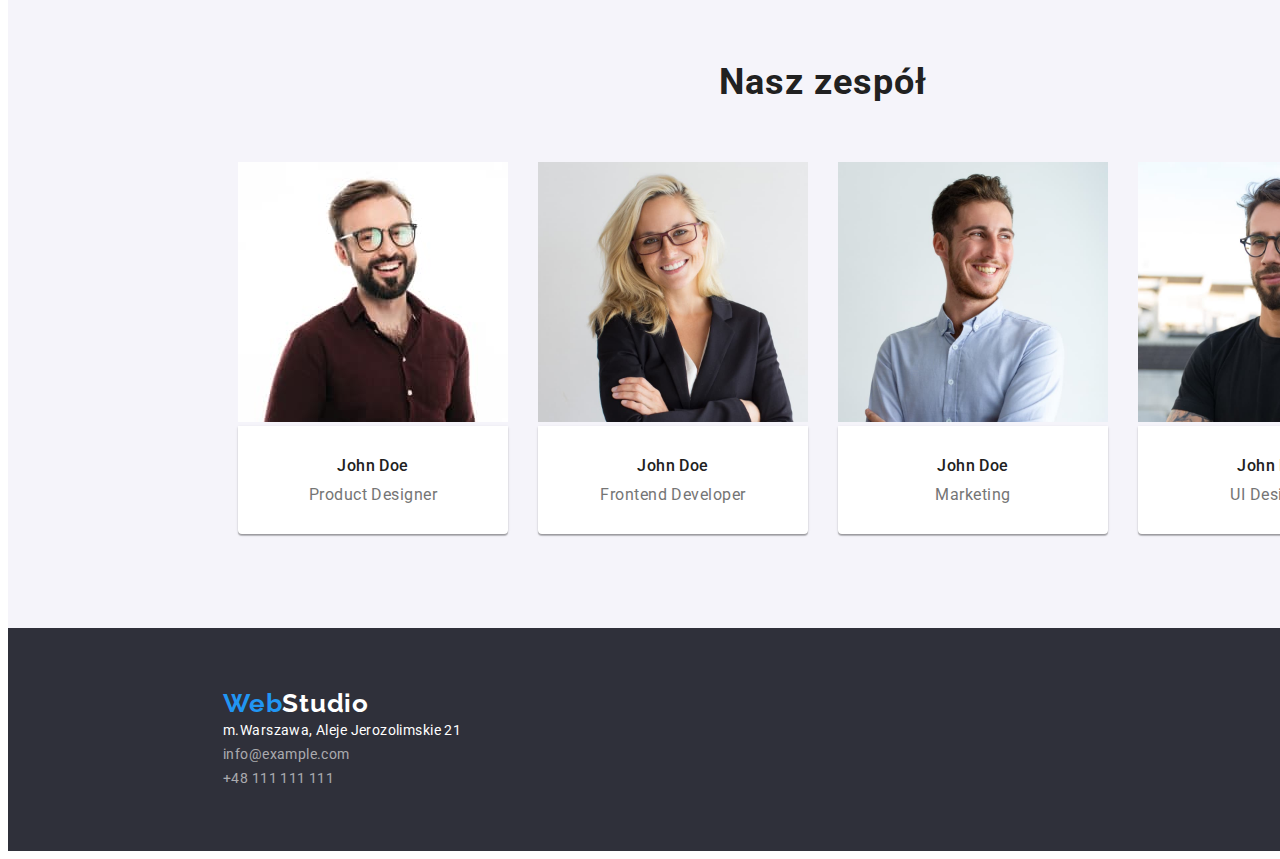
==== commit 78a38675: "Ostylowano sekcję employees" ====
--- a/index.html
+++ b/index.html
@@ -97,25 +97,33 @@
                 <ul class="employees-list list">
                     <li class="employees-item">
                         <img class="employees-img" src="images/img_4.jpg" alt="Pan w okularach śmieje się" width=270 height=260>
-                        <p class="employees-name">John Doe</p>
-                        <p class="employees-job">Product Designer</p>
+                        <div class="employees-list-wrapper">
+                            <p class="employees-name">John Doe</p>
+                            <p class="employees-job">Product Designer</p>
+                        </div>
                     </li>
                     <li class="employees-item">
                         <img class="employees-img" src="images/img_5.jpg" alt="Blondynka w okularach uśmiecha się" width=270 height=260>
-                        <p class="employees-name">John Doe</p>
-                        <p class="employees-job">Frontend Developer</p>
+                        <div class="employees-list-wrapper">
+                            <p class="employees-name">John Doe</p>
+                            <p class="employees-job">Frontend Developer</p>
+                        </div>
                     </li>
                     <li class="employees-item">
                         <img class="employees-img" src="images/img_6.jpg" alt="Pan w koszuli spogląda w lewo, uśmiechając sie" width=270
                             height=260>
-                        <p class="employees-name">John Doe</p>
-                        <p class="employees-job">Marketing</p>
+                        <div class="employees-list-wrapper">
+                            <p class="employees-name">John Doe</p>
+                            <p class="employees-job">Marketing</p>
+                        </div>
                     </li>
                     <li class="employees-item">
                         <img class="employees-img" src="images/img_7.jpg" alt="Pan w okularach i z krótką brodą spogląda z uśmiechem"
                             width=270 height=260>
-                        <p class="employees-name">John Doe</p>
-                        <p class="employees-job">UI Designer</p>
+                        <div class="employees-list-wrapper">
+                            <p class="employees-name">John Doe</p>
+                            <p class="employees-job">UI Designer</p>
+                        </div>
                     </li>
                 </ul>
             </div>
@@ -123,15 +131,20 @@
         <!--END EMPLOYEES-->
     </main>
 
-    <footer class="footer">
-        <a class="logo" href="/index.html"><span class="logo-color">Web</span><span class=logo-color-part2>Studio</span></a>
-        <address> 
-            <ul class="address-list list">
-                <li class="address-item"><a class="address-link" href="https://goo.gl/maps/JK12DtxeWqev6L8q9" target="_blank">m.Warszawa, Aleje Jerozolimskie 21</a></li>
-                <li class="address-item"><a class="address-link-contact" href="mailto:info@example.com">info@example.com</a></li>
-                <li class="address-item"><a class="address-link-contact" href="tel:+48111111111">+48 111 111 111</a></li>
-            </ul>
-        </address>
+    <footer class="footer section">
+        <div class="container">
+            <a class="logo" href="/index.html"><span class="logo-color">Web</span><span class=logo-color-part2>Studio</span></a>
+            <address>
+                <ul class="address-list list">
+                    <li class="address-item"><a class="address-link" href="https://goo.gl/maps/JK12DtxeWqev6L8q9"
+                            target="_blank">m.Warszawa, Aleje Jerozolimskie 21</a></li>
+                    <li class="address-item"><a class="address-link-contact" href="mailto:info@example.com">info@example.com</a>
+                    </li>
+                    <li class="address-item"><a class="address-link-contact" href="tel:+48111111111">+48 111 111 111</a></li>
+                </ul>
+            </address>
+        </div>
+        
     </footer>
 </body>
 
--- a/css/styles.css
+++ b/css/styles.css
@@ -48,6 +48,9 @@
 
 .section{
 padding: 94px 0;
+width: 1600px;
+margin-left: auto;
+margin-right: auto;
 }
 /*======== COMPONENTS ========*/
 
@@ -227,9 +230,13 @@
 
 /*======== EMPLOYEES ========*/
 
-/* .employees{
+.employees{
     background-color: var(--employees-bg-color);
-} */
+}
+
+.employees .container{
+    width: 1600px;
+}
 
 .employees-name{
 font-weight: 500;
@@ -259,15 +266,26 @@
     margin-bottom: 50px;
 }
 
-.employees .container{
-    background-color: var(--employees-bg-color);
-    width: 1600px;
-}
 
 .employees .employees-item:first-child{
     margin-left: 215px;
 }
-    
+
+.employees-list-wrapper .employees-name{
+    padding-top: 30px;
+    text-align: center;
+    margin-bottom: 10px;
+}
+
+.employees-list-wrapper .employees-job{
+    text-align: center;
+    padding-bottom: 30px;
+}
+
+.employees-list-wrapper{
+    background-color: var(--third-color);
+    box-shadow: 0px 1px 3px rgba(0, 0, 0, 0.12), 0px 1px 1px rgba(0, 0, 0, 0.14), 0px 2px 1px rgba(0, 0, 0, 0.2);
+border-radius: 0px 0px 4px 4px;
 }
 /*======== END EMPLOYEES ========*/
 
@@ -309,6 +327,8 @@
 
 .footer{
     background-color:var(--footer-bg-color);
+    padding-top: 60px;
+    padding-bottom: 60px;
 }
 
 .address-link,
@@ -328,4 +348,6 @@
 .logo-color-part2{
     color:var(--third-color);
 }
+
+
 /*======== END FOOTER ========*/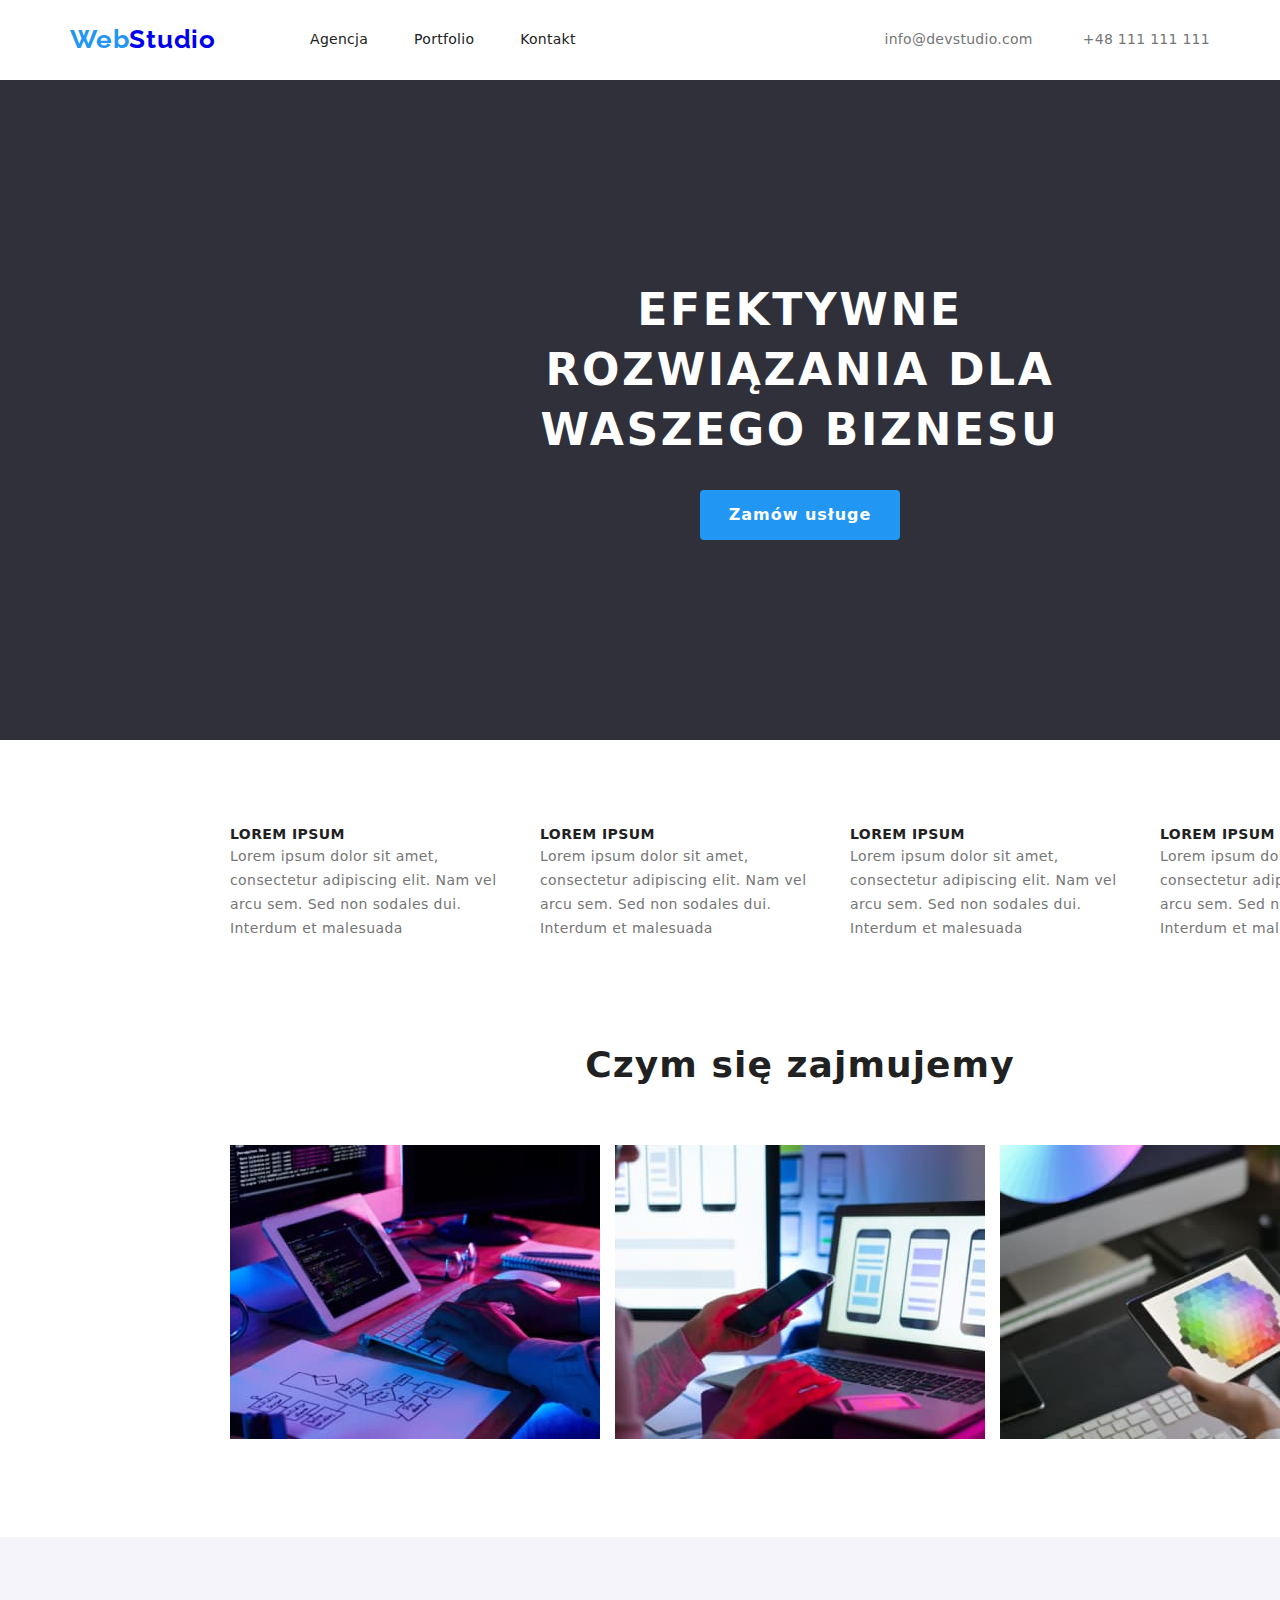
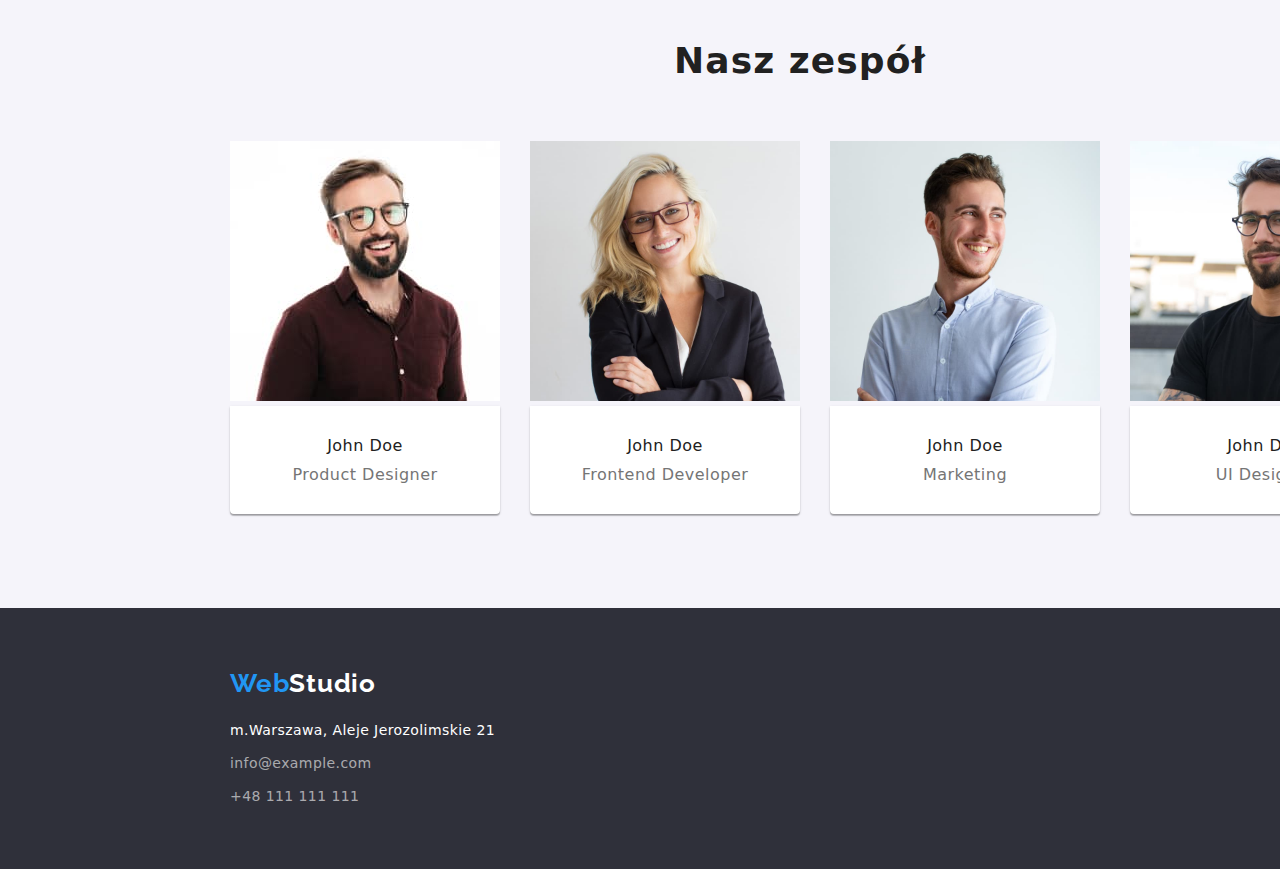
==== commit 99c215c7: "Poprawiono stylowanie index.html oraz załączono modern-normalize do portfolio.html" ====
--- a/index.html
+++ b/index.html
@@ -10,7 +10,7 @@
     <link rel="preconnect" href="https://fonts.googleapis.com">
     <link rel="preconnect" href="https://fonts.gstatic.com" crossorigin>
     <link href="https://fonts.googleapis.com/css2?family=Raleway:wght@700&family=Roboto:wght@400;500;700;900&display=swap" rel="stylesheet">
-    <link rel="stylesheet" href="node_modules/modern-normalize/modern-normalize.css">
+    <link rel="stylesheet" href="https://cdnjs.cloudflare.com/ajax/libs/modern-normalize/0.7.0/modern-normalize.min.css" />
 </head>
 
 <body>
@@ -34,9 +34,12 @@
     <main>
         <!--HERO-->
         <section class="hero">
-                <div class="hero-up section container">
-                    <h1 class="first-header">EFEKTYWNE ROZWIĄZANIA DLA WASZEGO BIZNESU</h1>
-                    <button class="modal-btn" type="button">Zamów usługe</button>
+                <div class="hero-up section">
+                    <div class="container">
+                        <h1 class="first-header">EFEKTYWNE ROZWIĄZANIA DLA WASZEGO BIZNESU</h1>
+                        <button class="modal-btn button" type="button">Zamów usługe</button>
+                    </div>
+                    
                 </div>
             
             <div class="hero-down section">
--- a/css/styles.css
+++ b/css/styles.css
@@ -40,6 +40,10 @@
     list-style: none;
 }
 
+.button{
+    border-style: none;
+}
+
 .container{
     width: 1170px;
     padding: 0 15px;
@@ -141,31 +145,26 @@
 
 /*======== HERO ========*/
 
-.hero .container{
-    width: 1600px;
-    height: 506px;
+.hero .section{
     padding-top: 0;
-}
+    padding-bottom: 0;
+}
+
 
 .hero-up{
     background-color: var(--footer-bg-color);
 }
 
-.hero-down .container{
-    width: 1170px;
-    padding: 0 15px;
-    margin: 0 auto;
+.hero-up .container{
+    padding-bottom: 200px;
+}
+
+ .hero-down .container{
     display: flex;
-    height: inherit;
-}
-
-.modal-btn{
-    width: 200px;
-    height: 50px;
-    margin-left: auto;
-    margin-right: auto;
-    margin-top: 30px;
-}
+    margin-top: 94px;
+    padding-bottom: 0;
+}
+
 
 .first-header{
 font-weight: 900;
@@ -174,10 +173,12 @@
 letter-spacing: 0.06em;
 text-transform: uppercase;
 color:var(--third-color);
-width: 696px;
+margin-left: auto;
+margin-right: auto;
+padding-top: 200px;
+margin-bottom: 30px;
+width: 676px;
 text-align: center;
-padding-left: 452px;
-padding-top: 200px;
 }
 
 .modal-btn{
@@ -189,6 +190,11 @@
 color:var(--third-color);
 cursor: pointer;
 display: block;
+ width: 200px;
+height: 50px;
+margin-left: auto;
+margin-right: auto;
+border-radius: 4px;
 }
 
 .hero-main-text{
@@ -205,13 +211,13 @@
 line-height: 1.714;
 letter-spacing: 0.03em;
 color:var(--forth-color);
-width: 270px;
-height: 75px;
+width: 280px;
 }
 
 .hero-text-description:not(last-child){
     margin-right: 30px;
 }
+
 /*======== END HERO ========*/
 
 /*======== ABOUT ========*/
@@ -349,5 +355,12 @@
     color:var(--third-color);
 }
 
+.address-item:not(:first-child){
+    margin-top: 9px;
+}
+
+.address-item:first-child{
+    margin-top: 20px;
+}
 
 /*======== END FOOTER ========*/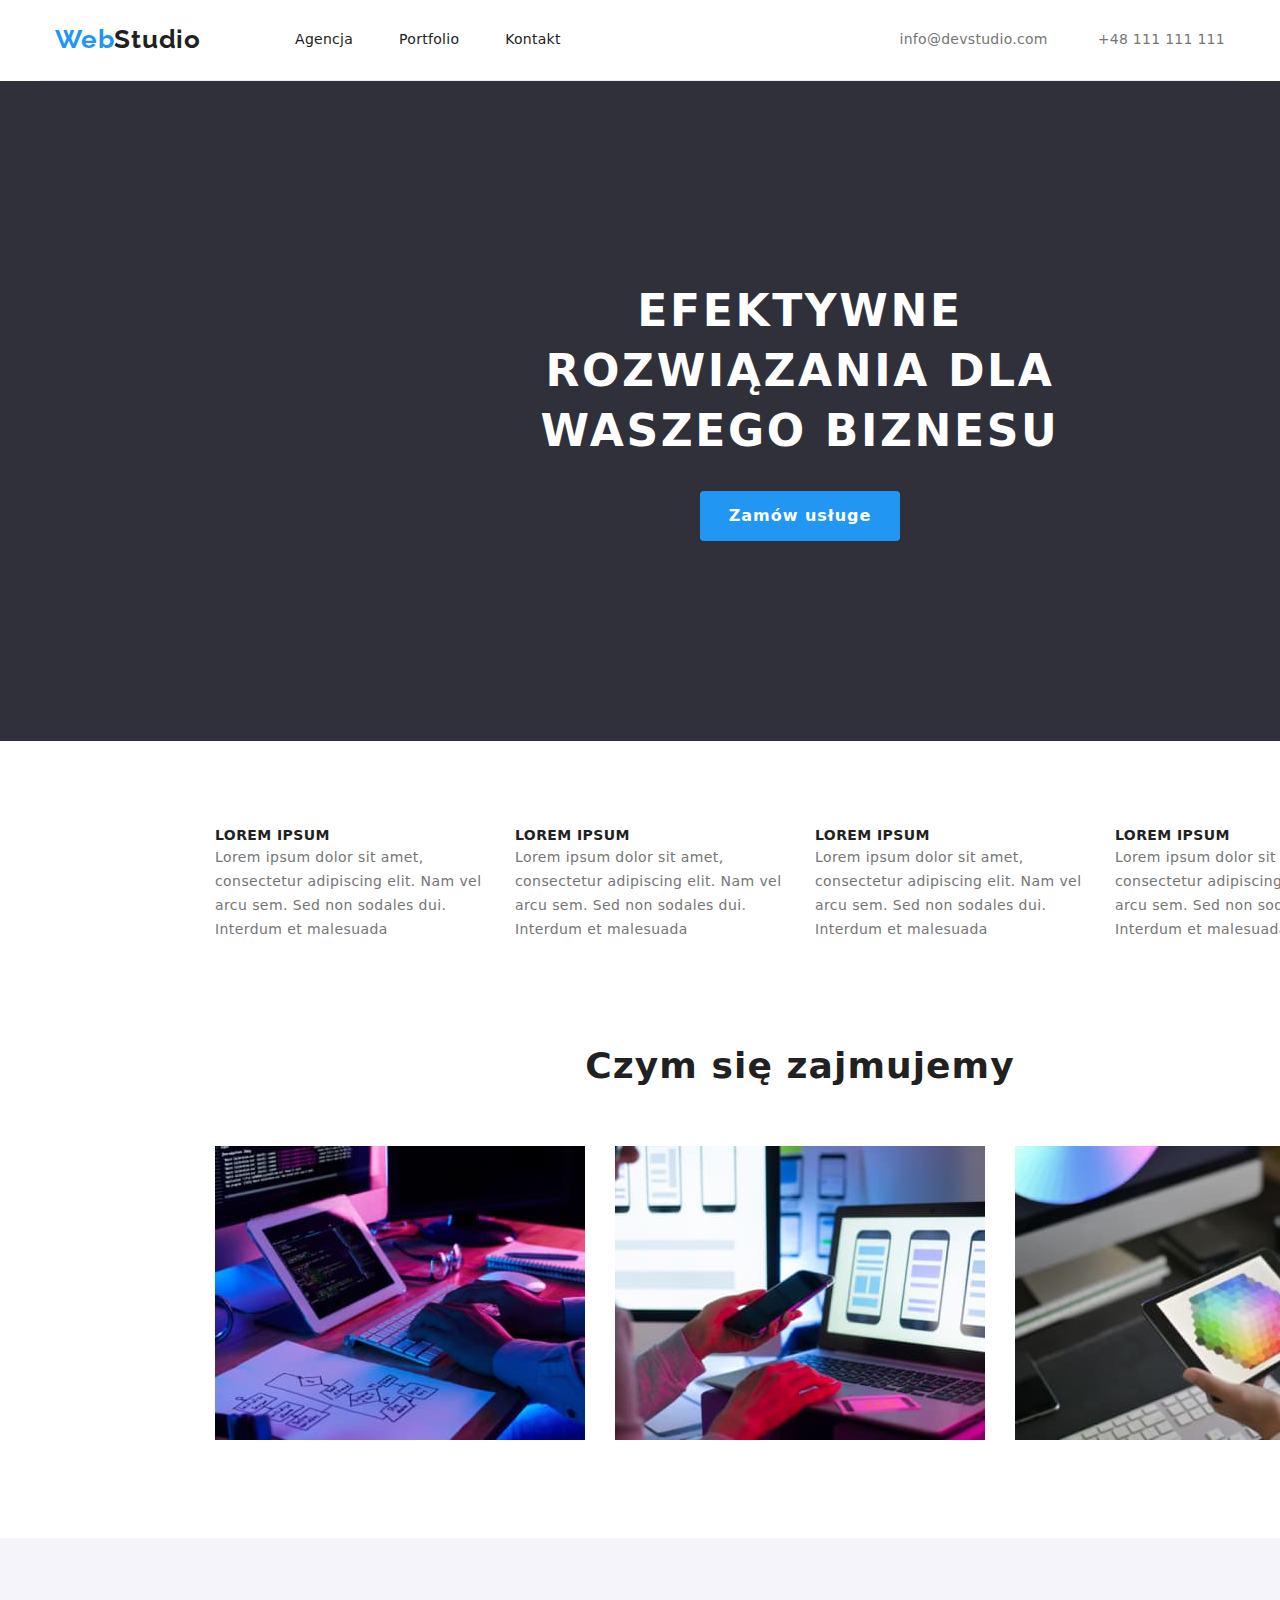
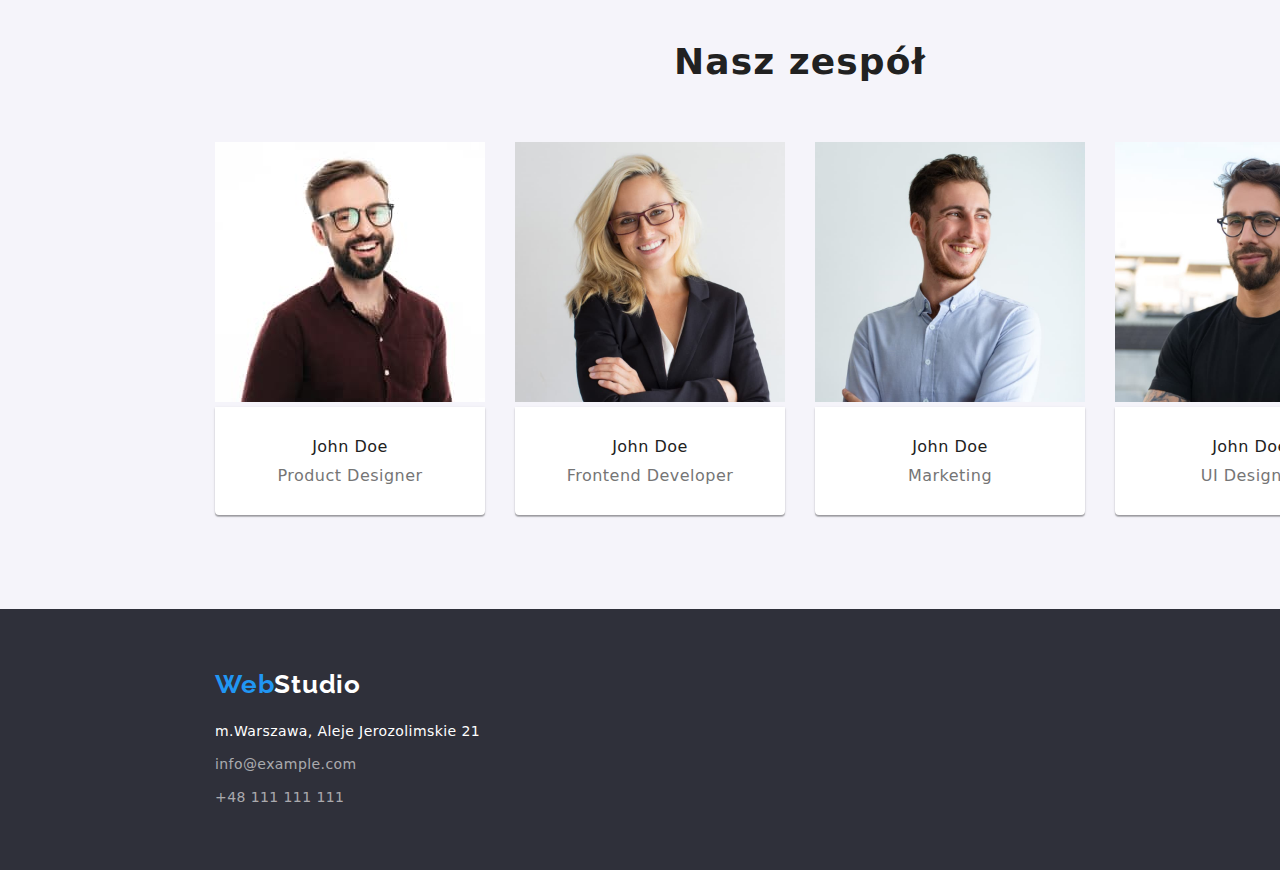
==== commit f2f7b8c2: "poprawiono kolor loga w headerze" ====
--- a/index.html
+++ b/index.html
@@ -17,7 +17,7 @@
     <header class="header">
         <div class="container">
             <nav class="navigation">
-                <a class="logo" href="index.html"><span class="logo-color">Web</span>Studio</a>
+                <a class="logo" href="index.html"><span class="logo-color">Web</span><span class="logo-color-part2">Studio</span></a>
                 <ul class="navigation-list list">
                     <li class="navigation-item"><a class="navigation-link" href="#">Agencja</a></li>
                     <li class="navigation-item"><a class="navigation-link" href="portfolio.html">Portfolio</a></li>
--- a/css/styles.css
+++ b/css/styles.css
@@ -42,10 +42,11 @@
 
 .button{
     border-style: none;
+    padding: 0;
 }
 
 .container{
-    width: 1170px;
+    width: 1200px;
     padding: 0 15px;
     margin: 0 auto;
 }
@@ -87,6 +88,7 @@
     justify-content: space-between;
     padding-top: 24px;
     padding-bottom: 25px;
+    border-bottom: 1px solid #ECECEC;
 }
 
 .navigation{
@@ -105,6 +107,10 @@
 
 .header .logo{
     margin-right: 94px;
+}
+
+.header .logo-color-part2{
+    color:var(--main-color);
 }
 
 .navigation-item:not(:last-child){
@@ -203,7 +209,7 @@
 line-height: 1.143px;
 letter-spacing: 0.03em;
 text-transform: uppercase;
-margin-bottom: 10px;
+padding-bottom: 10px;
 }
 
 .hero-text-description{
@@ -211,7 +217,7 @@
 line-height: 1.714;
 letter-spacing: 0.03em;
 color:var(--forth-color);
-width: 280px;
+width: 270px;
 }
 
 .hero-text-description:not(last-child){
@@ -238,10 +244,6 @@
 
 .employees{
     background-color: var(--employees-bg-color);
-}
-
-.employees .container{
-    width: 1600px;
 }
 
 .employees-name{
@@ -272,15 +274,10 @@
     margin-bottom: 50px;
 }
 
-
-.employees .employees-item:first-child{
-    margin-left: 215px;
-}
-
 .employees-list-wrapper .employees-name{
     padding-top: 30px;
     text-align: center;
-    margin-bottom: 10px;
+    padding-bottom: 10px;
 }
 
 .employees-list-wrapper .employees-job{
@@ -297,28 +294,65 @@
 
 /*======== FILTERS ========*/
 
+.filters-list{
+    display: flex;
+    margin-left:295px;
+    margin-top: 6px;
+}
+
 .filter-btn{
 font-weight: 500;
 font-size: 16px;
 line-height: 1.625;
 letter-spacing: 0.03em;
 cursor: pointer;
-}
+border-radius: 4px;
+margin-right: 8px;
+padding-top: 6px;
+padding-bottom: 6px;
+padding-right: 22px;
+padding-left: 22px;
+}
+
+
 
 .filter-btn:hover,
 .filter-btn:focus{
     background-color: var(--secondary-color);
+    color:var(--third-color);
 }
 
 /*======== END FILTERS ========*/
 
 /*======== OFFER ========*/
+
+
+
+.offer-item{
+    margin-bottom: 30px;
+    border-bottom: 1px solid #EEEEEE;
+}
+
+
+.offer-list{
+    display: flex;
+    flex-wrap:wrap;
+    margin-top:-138px;
+    padding:0;
+}
+
+.offer-item:not(:nth-child(3n)){
+    margin-right: 30px;
+}
 
 .offer-main-text{
 font-weight: 700;
 font-size: 18px;
 line-height: 2;
 letter-spacing: 0.06em;
+padding-top: 20px;
+padding-bottom: 4px;
+padding-left: 24px;
 }
 
 .offer-description{
@@ -326,6 +360,8 @@
 line-height: 1.875;
 letter-spacing: 0.03em;
 color:var(--forth-color);
+padding-left: 24px;
+padding-bottom: 20px;
 }
 /*======== END OFFER ========*/
 
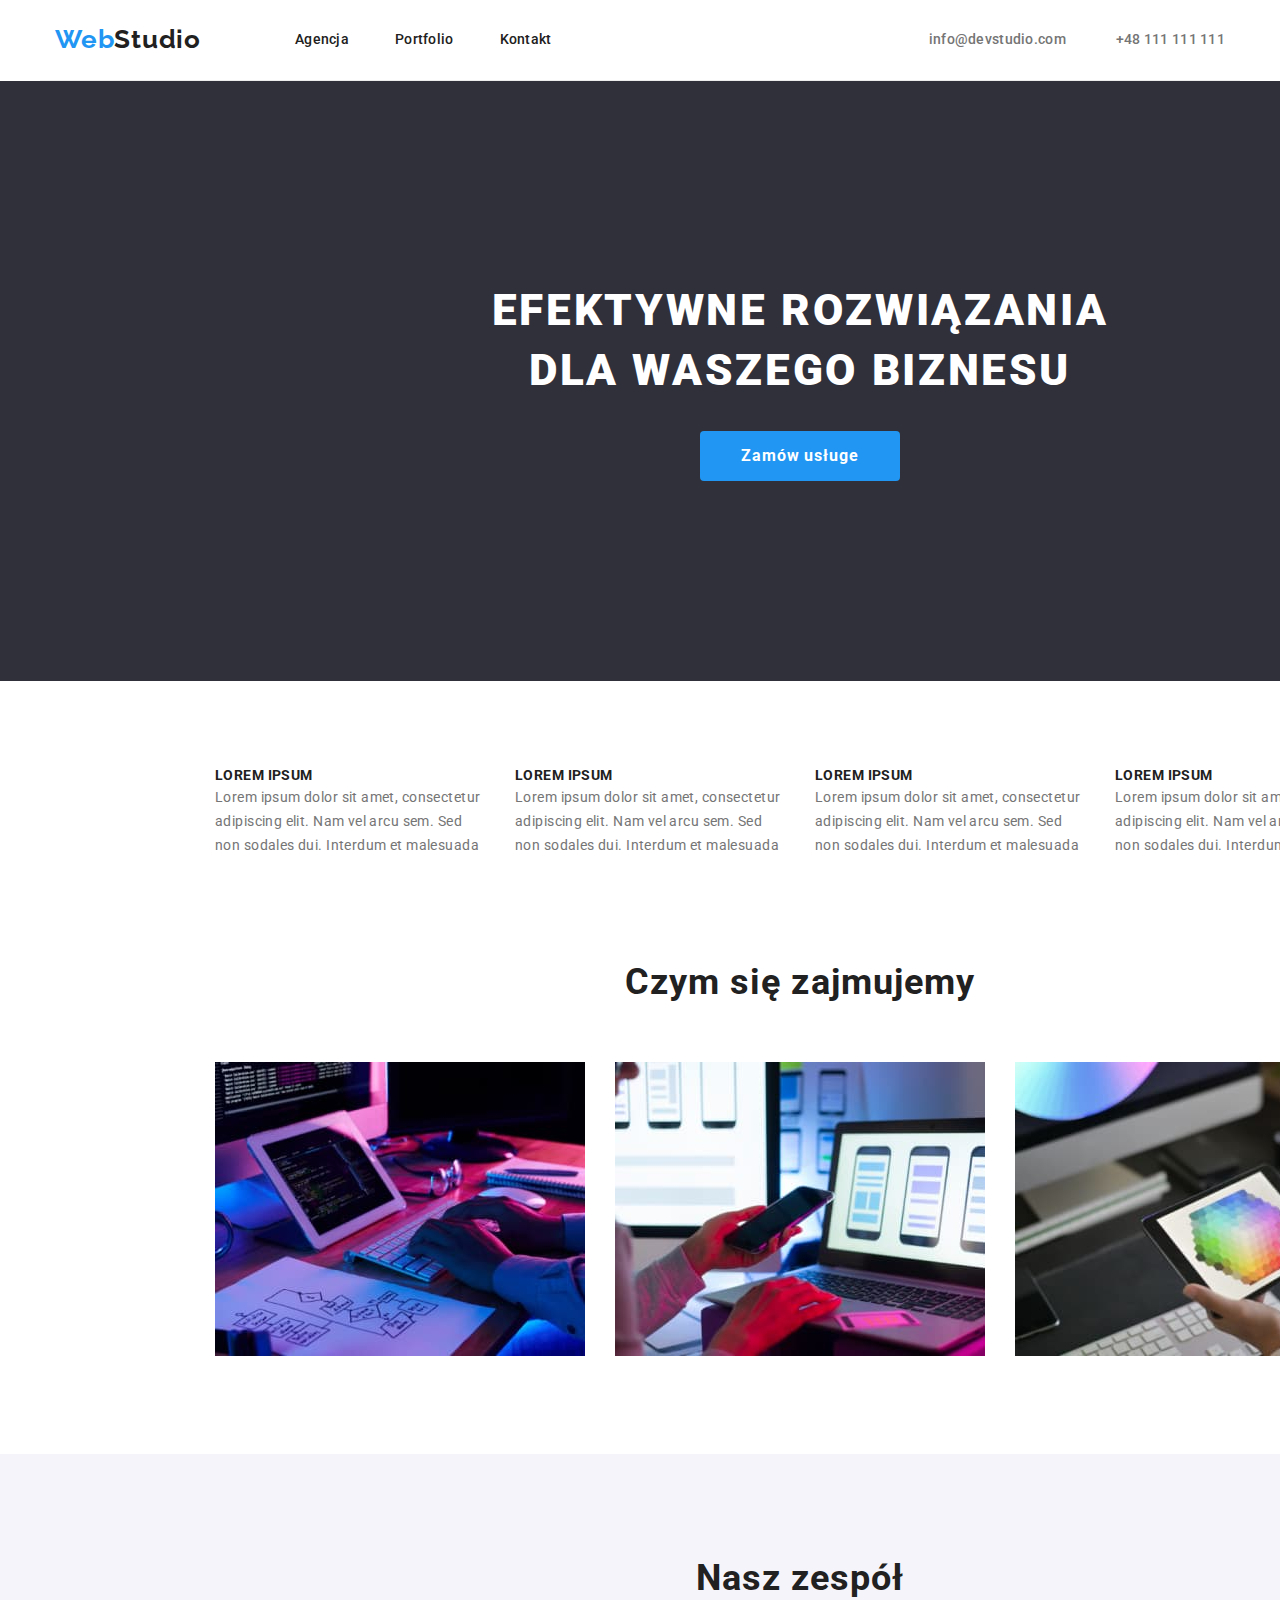
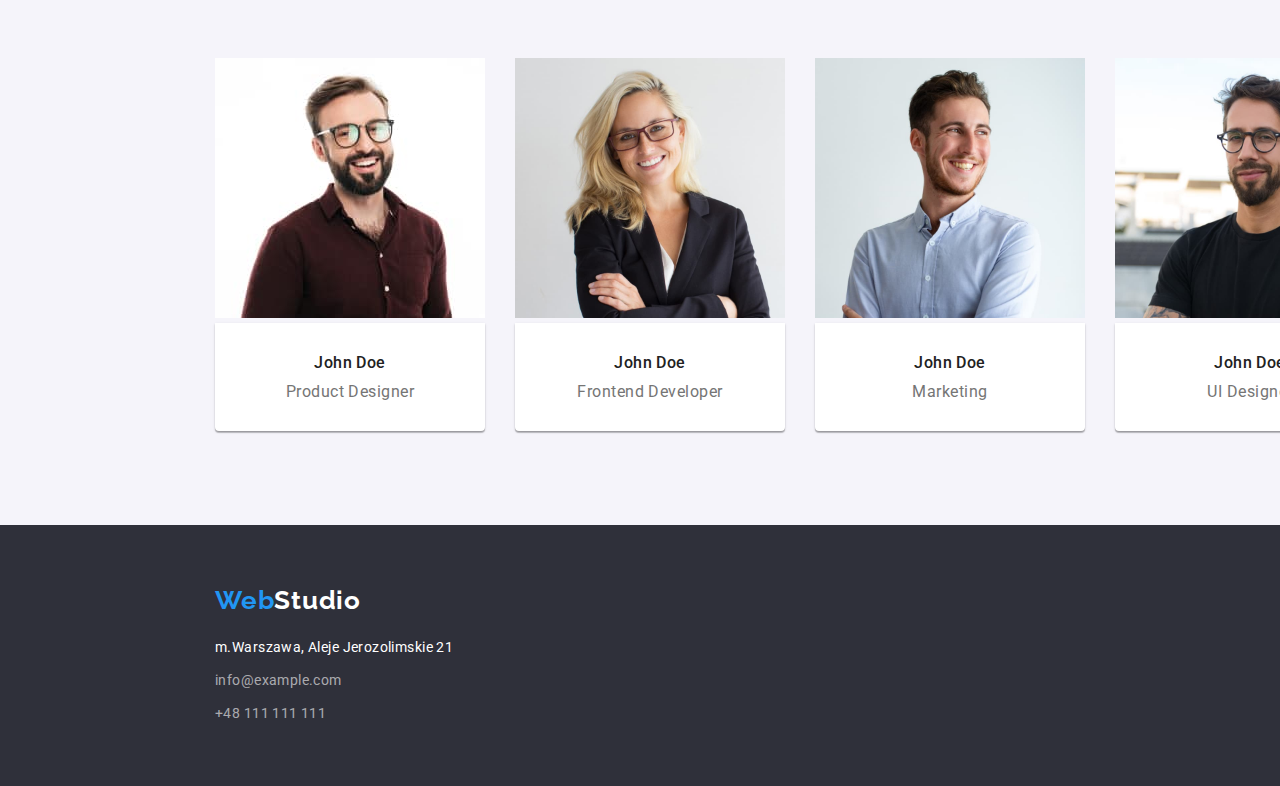
==== commit f44bdea9: "Poprawiono czcionki" ====
--- a/index.html
+++ b/index.html
@@ -6,11 +6,12 @@
     <meta http-equiv="X-UA-Compatible" content="IE=edge">
     <meta name="viewport" content="width=device-width, initial-scale=1.0">
     <title>Zadanie_domowe_2</title>
+    <link rel="stylesheet" href="https://cdnjs.cloudflare.com/ajax/libs/modern-normalize/0.7.0/modern-normalize.min.css" />
     <link rel="stylesheet" href="css/styles.css">
     <link rel="preconnect" href="https://fonts.googleapis.com">
     <link rel="preconnect" href="https://fonts.gstatic.com" crossorigin>
     <link href="https://fonts.googleapis.com/css2?family=Raleway:wght@700&family=Roboto:wght@400;500;700;900&display=swap" rel="stylesheet">
-    <link rel="stylesheet" href="https://cdnjs.cloudflare.com/ajax/libs/modern-normalize/0.7.0/modern-normalize.min.css" />
+    
 </head>
 
 <body>
